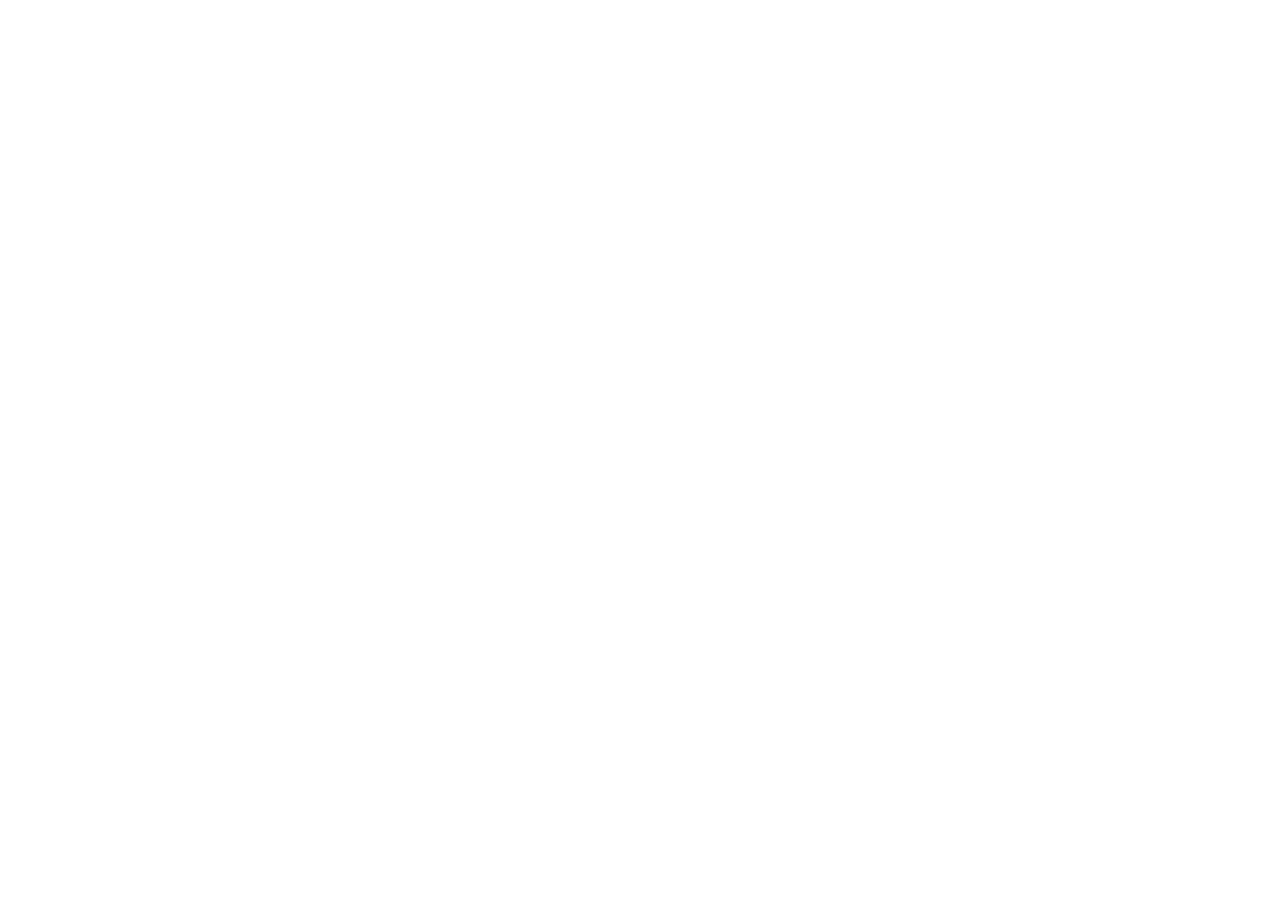
==== index.htm @ 380c553d "New" ====
<!DOCTYPE html>
<html lang="en">
<head>
    <meta charset="UTF-8">
    <meta http-equiv="X-UA-Compatible" content="IE=edge">
    <meta name="viewport" content="width=device-width, initial-scale=1.0">
    <title>Document</title>
</head>
<body>
    
</body>
</html>
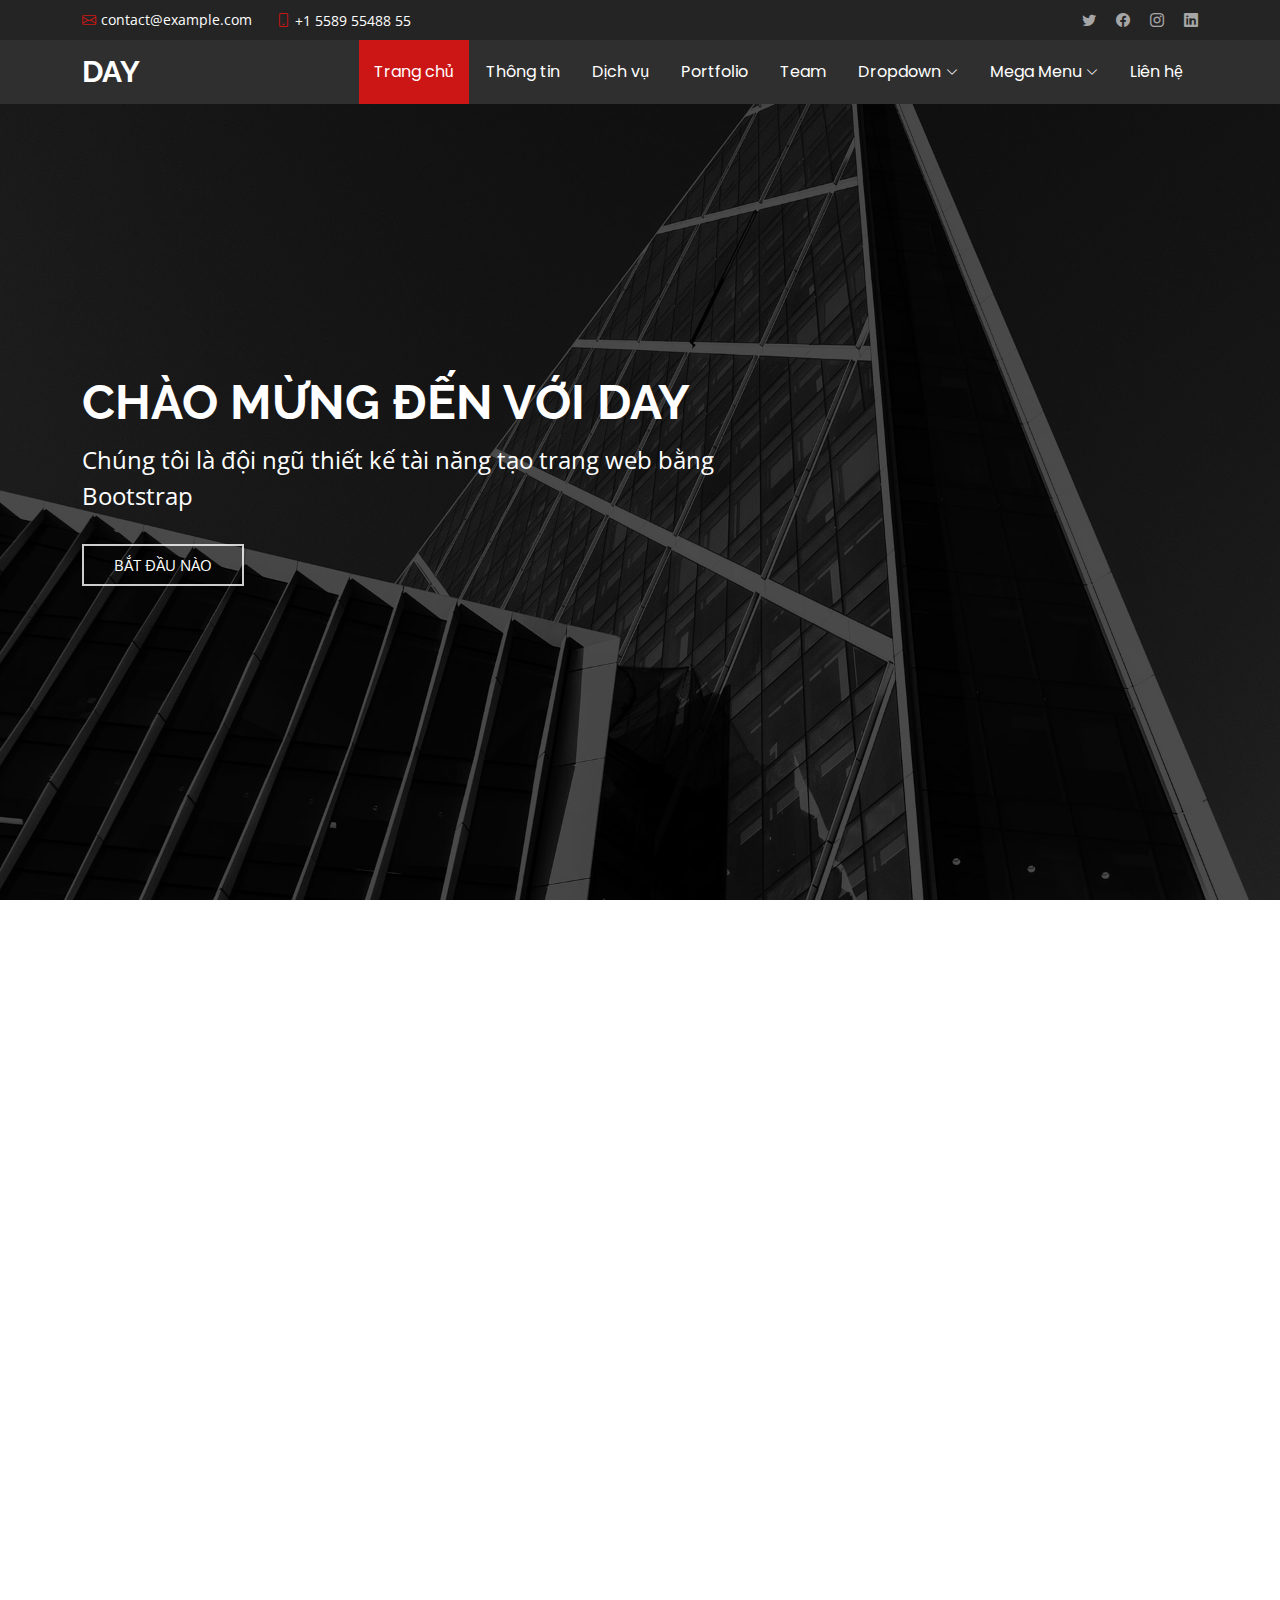
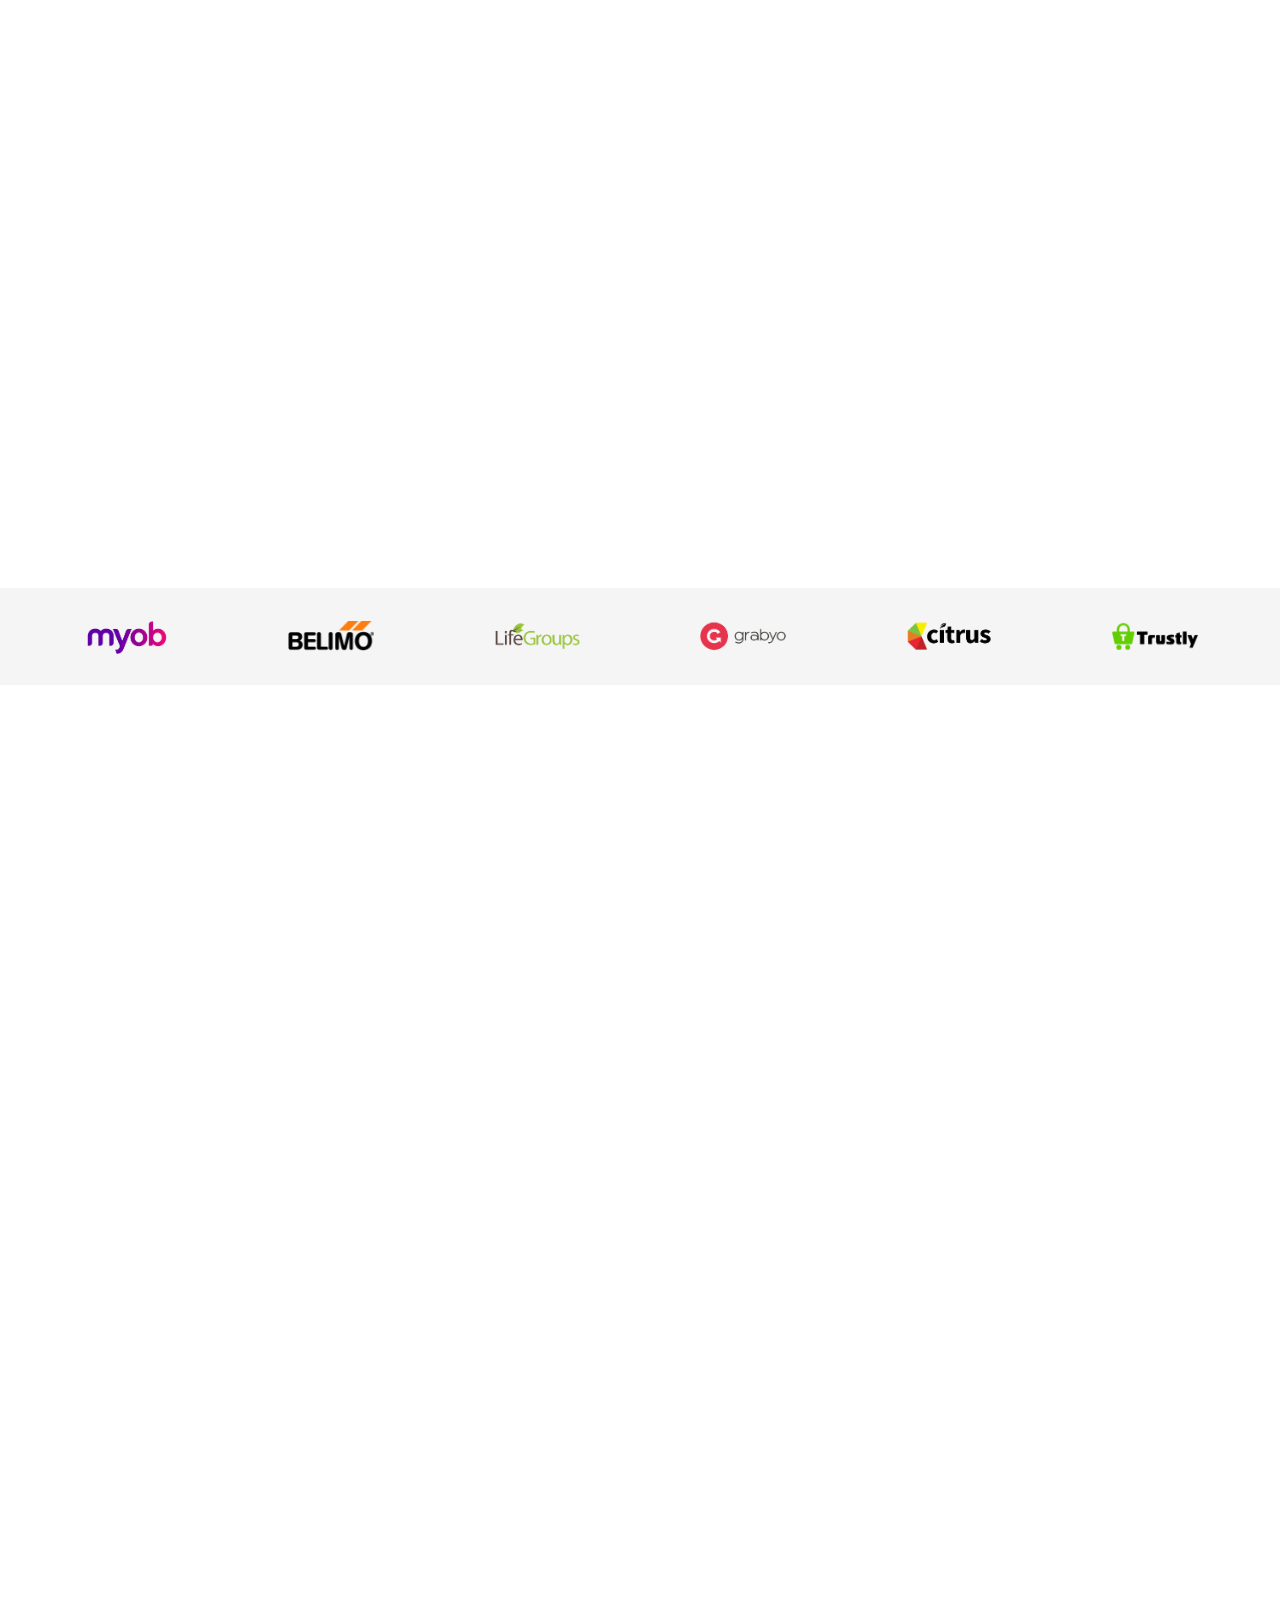
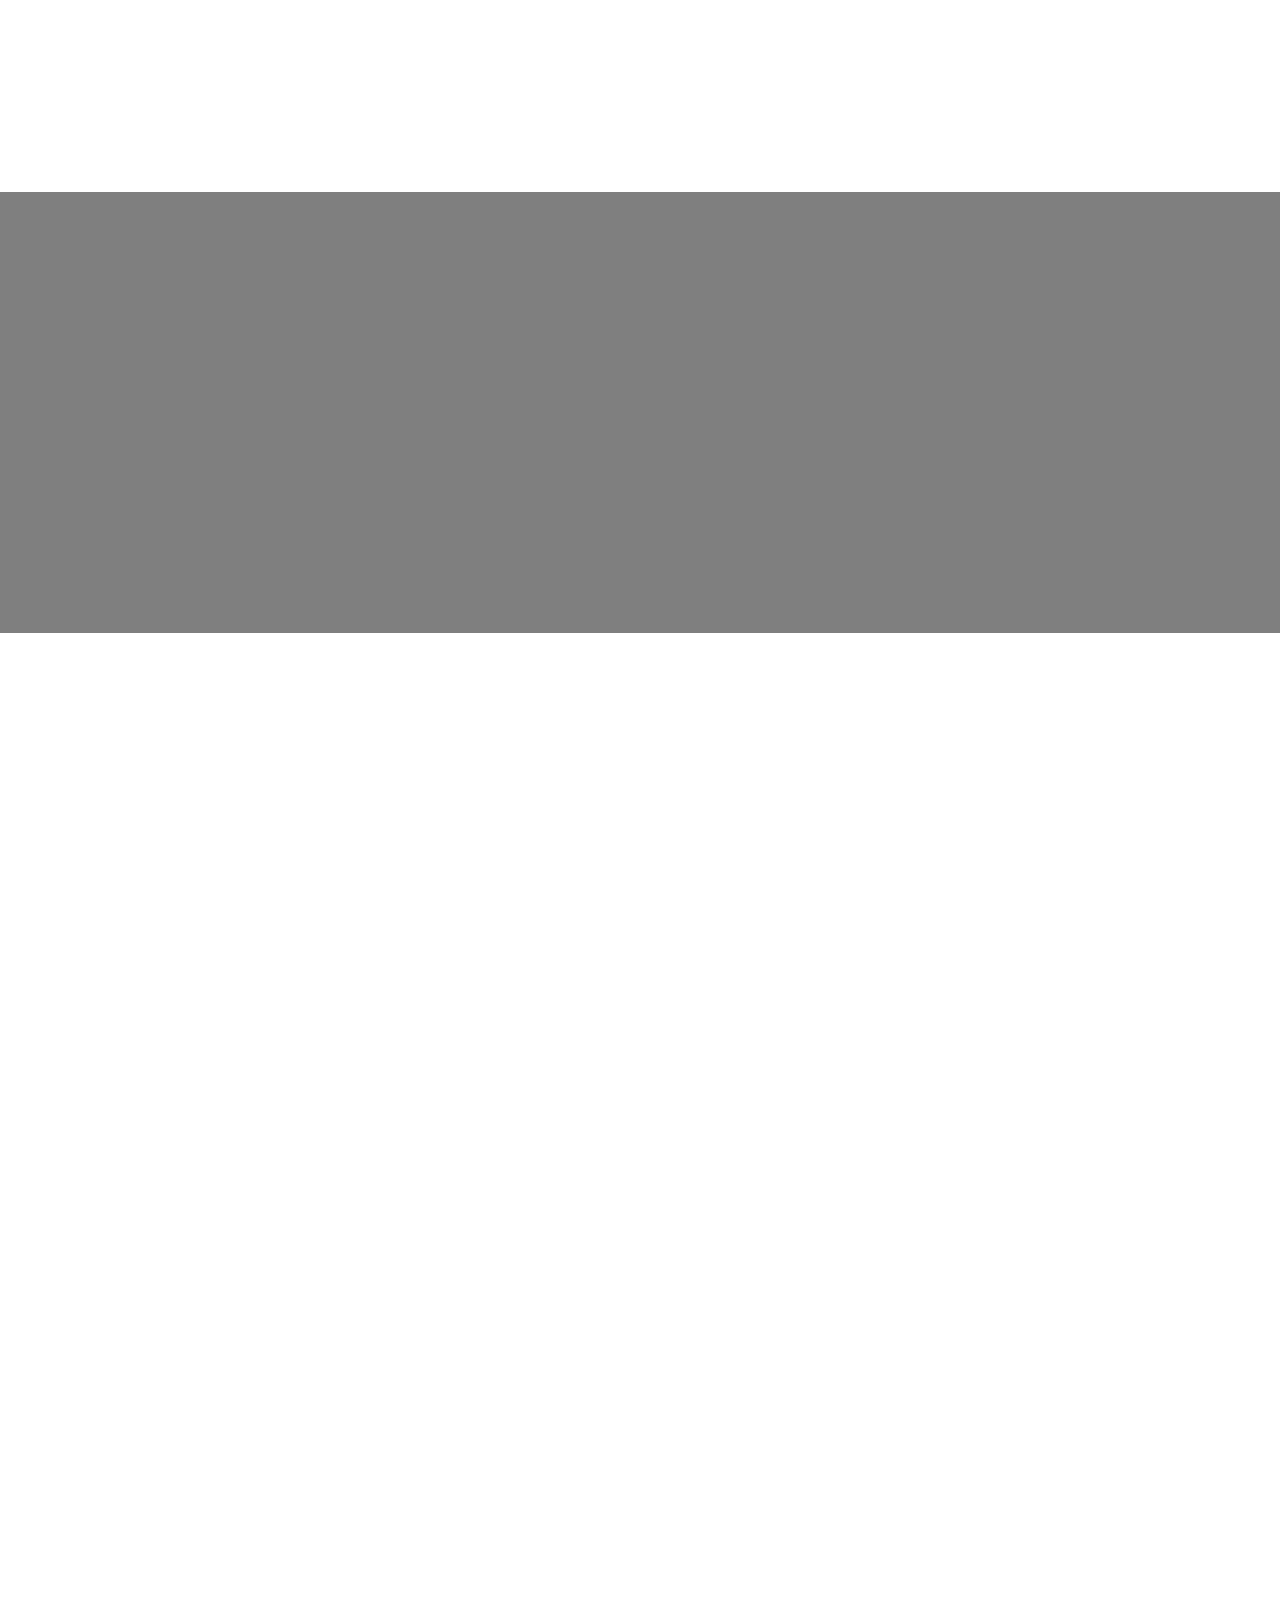
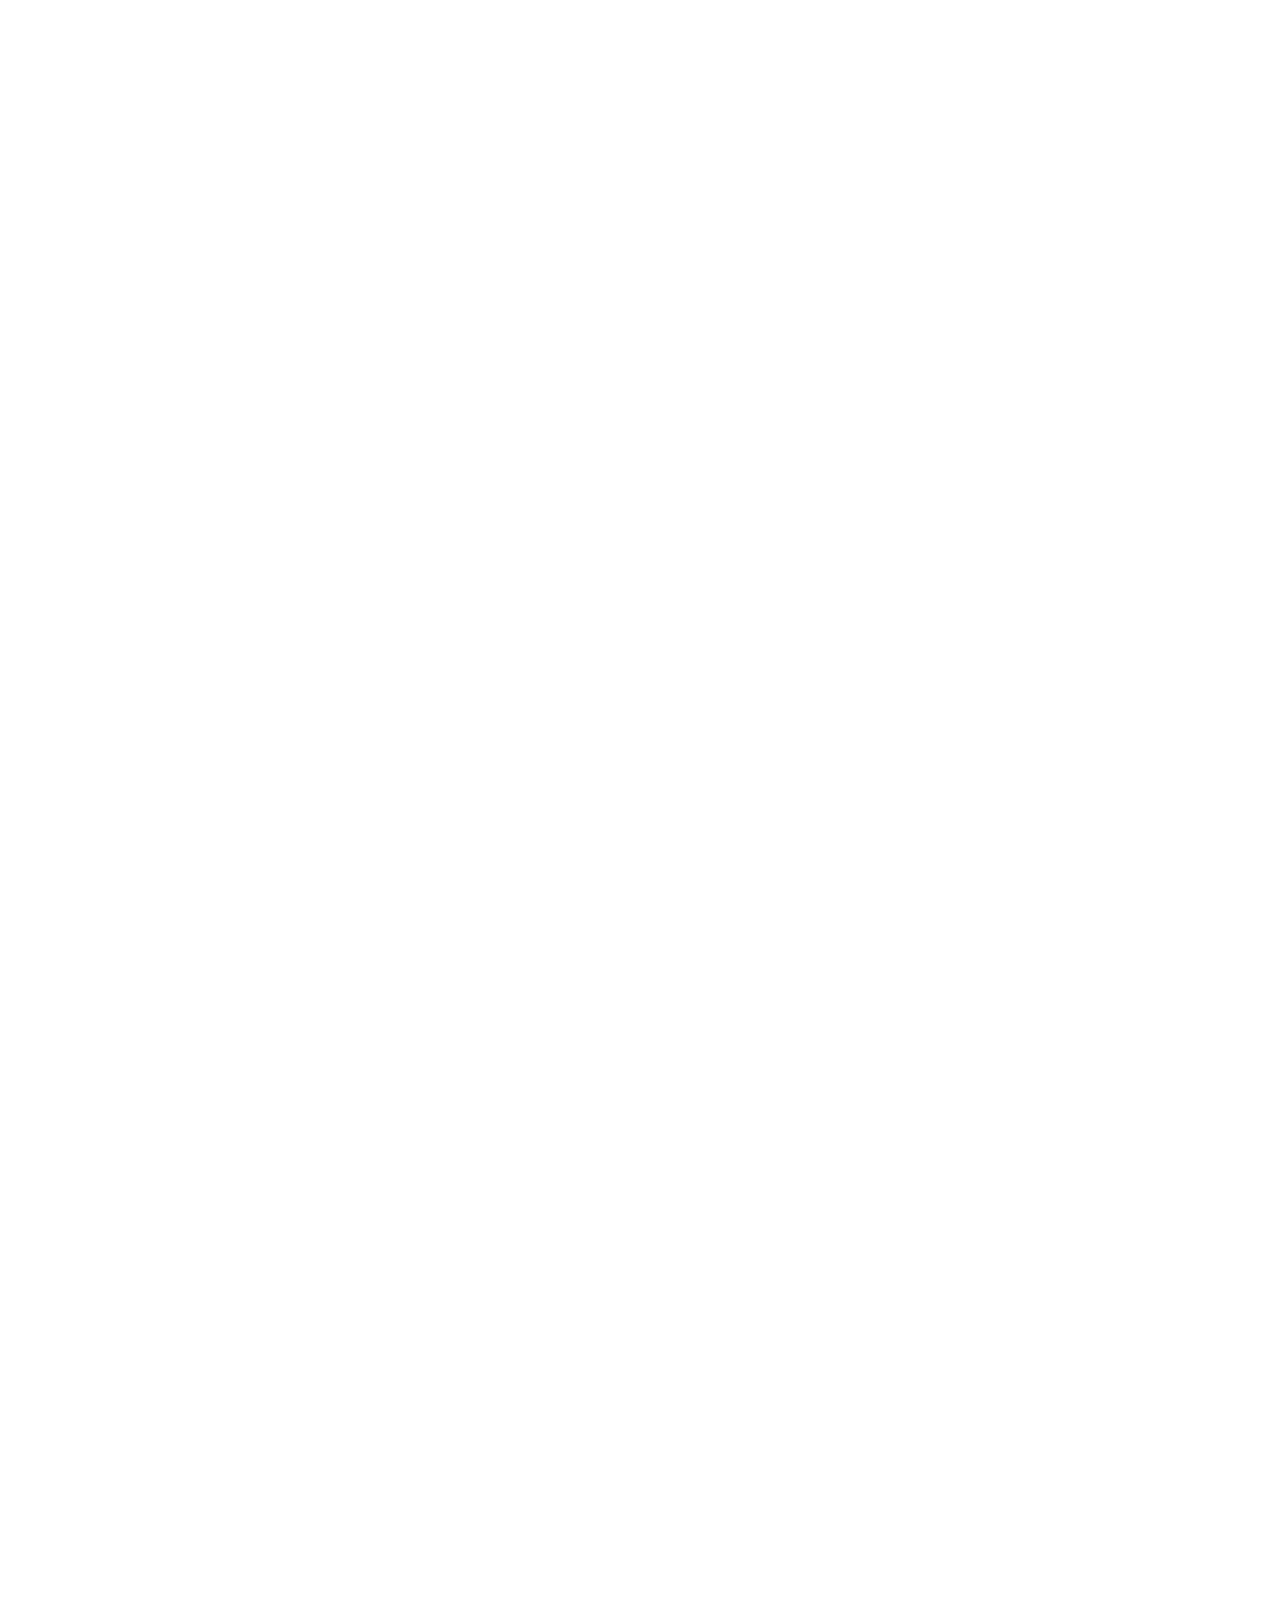
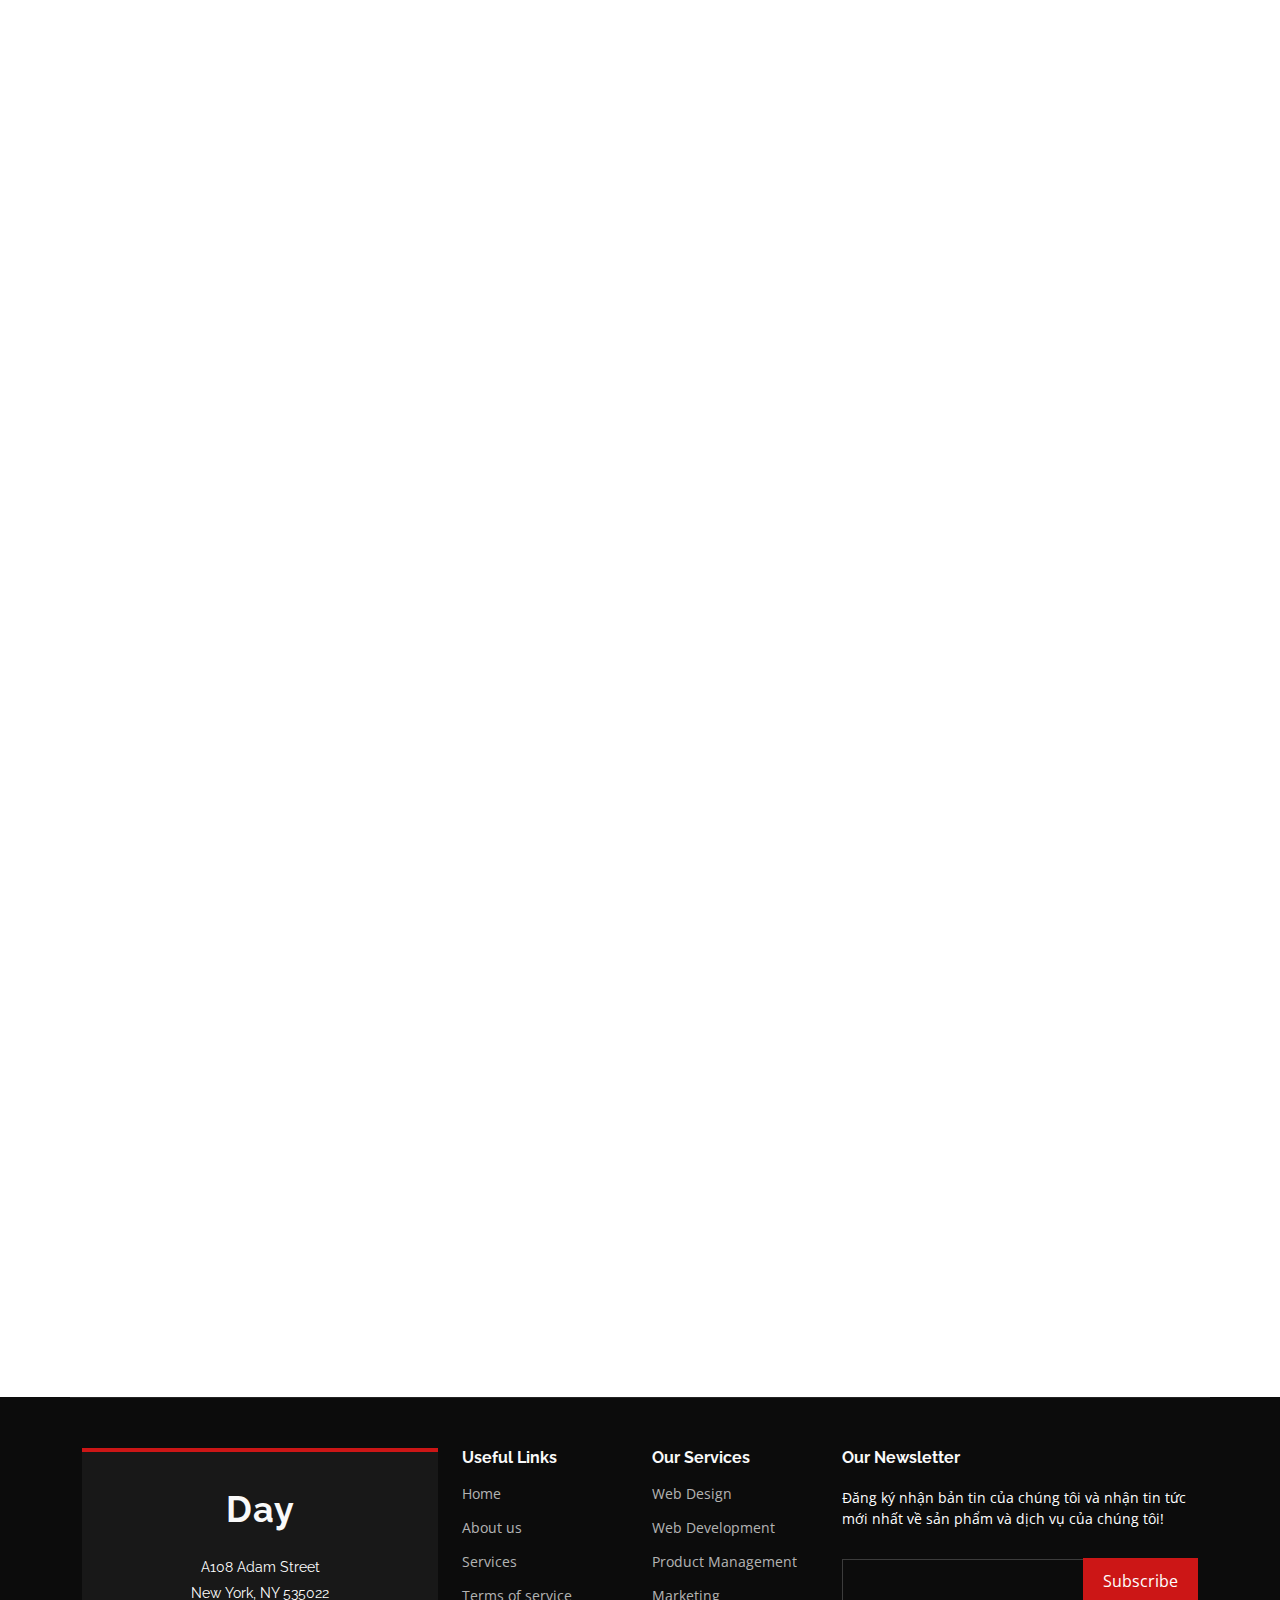
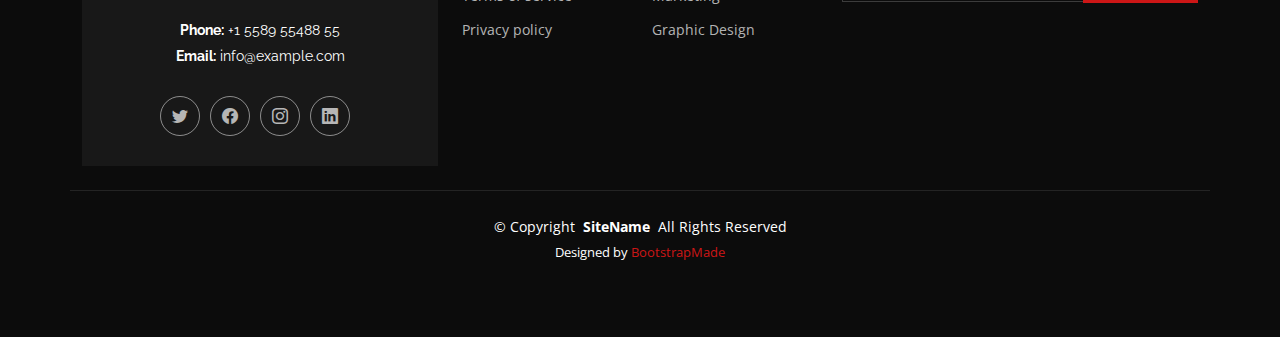
==== commit 809f5fe5: "update" ====
--- a/index.htm
+++ b/index.htm
@@ -1,12 +1,831 @@
 <!DOCTYPE html>
 <html lang="en">
+
 <head>
-    <meta charset="UTF-8">
-    <meta http-equiv="X-UA-Compatible" content="IE=edge">
-    <meta name="viewport" content="width=device-width, initial-scale=1.0">
-    <title>Document</title>
+  <meta charset="utf-8">
+  <meta content="width=device-width, initial-scale=1.0" name="viewport">
+  <title>Index - Day Bootstrap Template</title>
+  <meta content="" name="description">
+  <meta content="" name="keywords">
+
+  <!-- Favicons -->
+  <link href="assets/img/favicon.png" rel="icon">
+  <link href="assets/img/apple-touch-icon.png" rel="apple-touch-icon">
+
+  <!-- Fonts -->
+  <link href="https://fonts.googleapis.com" rel="preconnect">
+  <link href="https://fonts.gstatic.com" rel="preconnect" crossorigin>
+  <link href="https://fonts.googleapis.com/css2?family=Open+Sans:ital,wght@0,300;0,400;0,500;0,600;0,700;0,800;1,300;1,400;1,500;1,600;1,700;1,800&family=Poppins:ital,wght@0,100;0,200;0,300;0,400;0,500;0,600;0,700;0,800;0,900;1,100;1,200;1,300;1,400;1,500;1,600;1,700;1,800;1,900&family=Raleway:ital,wght@0,100;0,200;0,300;0,400;0,500;0,600;0,700;0,800;0,900;1,100;1,200;1,300;1,400;1,500;1,600;1,700;1,800;1,900&display=swap" rel="stylesheet">
+
+  <!-- Vendor CSS Files -->
+  <link href="assets/vendor/bootstrap/css/bootstrap.min.css" rel="stylesheet">
+  <link href="assets/vendor/bootstrap-icons/bootstrap-icons.css" rel="stylesheet">
+  <link href="assets/vendor/aos/aos.css" rel="stylesheet">
+  <link href="assets/vendor/swiper/swiper-bundle.min.css" rel="stylesheet">
+  <link href="assets/vendor/glightbox/css/glightbox.min.css" rel="stylesheet">
+
+  <!-- Main CSS File -->
+  <link href="assets/css/main.css" rel="stylesheet">
+
+  <!-- =======================================================
+  * Template Name: Day
+  * Template URL: https://bootstrapmade.com/day-multipurpose-html-template-for-free/
+  * Updated: Mar 19 2024 with Bootstrap v5.3.3
+  * Author: BootstrapMade.com
+  * License: https://bootstrapmade.com/license/
+  ======================================================== -->
 </head>
+
 <body>
-    
+
+  <header id="header" class="header fixed-top">
+
+    <div class="topbar d-flex align-items-center">
+      <div class="container d-flex justify-content-center justify-content-md-between">
+        <div class="contact-info d-flex align-items-center">
+          <i class="bi bi-envelope d-flex align-items-center"><a href="mailto:contact@example.com">contact@example.com</a></i>
+          <i class="bi bi-phone d-flex align-items-center ms-4"><span>+1 5589 55488 55</span></i>
+        </div>
+        <div class="social-links d-none d-md-flex align-items-center">
+          <a href="#" class="twitter"><i class="bi bi-twitter"></i></a>
+          <a href="#" class="facebook"><i class="bi bi-facebook"></i></a>
+          <a href="#" class="instagram"><i class="bi bi-instagram"></i></a>
+          <a href="#" class="linkedin"><i class="bi bi-linkedin"></i></a>
+        </div>
+      </div>
+    </div><!-- End Top Bar -->
+
+    <div class="branding">
+
+      <di class="container position-relative d-flex align-items-center justify-content-between">
+        <a href="index.html" class="logo d-flex align-items-center">
+          <!-- Uncomment the line below if you also wish to use an image logo -->
+          <!-- <img src="assets/img/logo.png" alt=""> -->
+          <h1 class="">Day</h1>
+        </a>
+
+        <nav id="navmenu" class="navmenu">
+          <ul>
+            <li><a href="#hero" class="">Trang chủ</a></li>
+            <li><a href="#about">Thông tin</a></li>
+            <li><a href="#services">Dịch vụ</a></li>
+            <li><a href="#portfolio">Portfolio</a></li>
+            <li><a href="#team">Team</a></li>
+            <li class="dropdown has-dropdown"><a href="#"><span>Dropdown</span> <i class="bi bi-chevron-down"></i></a>
+              <ul>
+                <li><a href="#">Dropdown 1</a></li>
+                <li class="dropdown has-dropdown"><a href="#"><span>Deep Dropdown</span> <i class="bi bi-chevron-down"></i></a>
+                  <ul>
+                    <li><a href="#">Deep Dropdown 1</a></li>
+                    <li><a href="#">Deep Dropdown 2</a></li>
+                    <li><a href="#">Deep Dropdown 3</a></li>
+                    <li><a href="#">Deep Dropdown 4</a></li>
+                    <li><a href="#">Deep Dropdown 5</a></li>
+                  </ul>
+                </li>
+                <li><a href="#">Dropdown 2</a></li>
+                <li><a href="#">Dropdown 3</a></li>
+                <li><a href="#">Dropdown 4</a></li>
+              </ul>
+            </li>
+            <li class="megamenu has-dropdown"><a href="#"><span>Mega Menu</span> <i class="bi bi-chevron-down"></i></a>
+              <ul>
+                <li>
+                  <a href="#">Column 1 link 1</a>
+                  <a href="#">Column 1 link 2</a>
+                  <a href="#">Column 1 link 3</a>
+                </li>
+                <li>
+                  <a href="#">Column 2 link 1</a>
+                  <a href="#">Column 2 link 2</a>
+                  <a href="#">Column 3 link 3</a>
+                </li>
+                <li>
+                  <a href="#">Column 3 link 1</a>
+                  <a href="#">Column 3 link 2</a>
+                  <a href="#">Column 3 link 3</a>
+                </li>
+                <li>
+                  <a href="#">Column 4 link 1</a>
+                  <a href="#">Column 4 link 2</a>
+                  <a href="#">Column 4 link 3</a>
+                </li>
+                <li>
+                  <a href="#">Column 5 link 1</a>
+                  <a href="#">Column 5 link 2</a>
+                  <a href="#">Column 5 link 3</a>
+                </li>
+              </ul>
+            </li>
+            <li><a href="#contact">Liên hệ</a></li>
+          </ul>
+          <i class="mobile-nav-toggle d-xl-none bi bi-list"></i>
+        </nav>
+
+      </di>
+    </div>
+
+  </header>
+
+  <main class="main">
+
+    <!-- Hero Section -->
+    <section id="hero" class="hero section">
+
+      <img src="assets/img/hero-bg.jpg" alt="" data-aos="fade-in">
+
+      <div class="container" data-aos="fade-up" data-aos-delay="100">
+        <div class="row justify-content-start">
+          <div class="col-lg-8">
+            <h2 class="">Chào mừng đến với Day</h2>
+            <p>Chúng tôi là đội ngũ thiết kế tài năng tạo trang web bằng Bootstrap</p>
+            <a href="#about" class="btn-get-started">Bắt đầu nào</a>
+          </div>
+        </div>
+      </div>
+
+    </section><!-- /Hero Section -->
+
+    <!-- About Section -->
+    <section id="about" class="about section">
+
+      <!-- Section Title -->
+      <div class="container section-title" data-aos="fade-up">
+        <span class="">About Us<br></span>
+        <h2 class="">Về chúng tôi<br></h2>
+        <p>Nhu cầu của chúng ta là kết quả của điều gì đó mà chúng ta muốn thoát khỏi</p>
+      </div><!-- End Section Title -->
+
+      <div class="container">
+
+        <div class="row gy-4">
+
+          <div class="col-lg-6 order-1 order-lg-2" data-aos="fade-up" data-aos-delay="100">
+            <img src="assets/img/about.jpg" class="img-fluid" alt="">
+          </div>
+
+          <div class="col-lg-6 order-2 order-lg-1 content" data-aos="fade-up" data-aos-delay="200">
+            <h3>Họ cung cấp những thú vui có giá trị nhất, chẳng hạn như cơ thể</h3>
+            <p class="fst-italic">
+              Chăm sóc bệnh nhân là quan trọng, bệnh nhân sẽ được bệnh nhân theo dõi, nhưng đồng thời sẽ có rất nhiều công việc và đau đớn.
+            </p>
+            <ul>
+              <li><i class="bi bi-check-circle"></i> <span>Tôi không làm việc gì cả ngoại trừ việc kiếm được một số lợi ích từ việc đó.</span></li>
+              <li><i class="bi bi-check-circle"></i> <span>Nghi ngờ hoặc đau đớn khi bị khiển trách về niềm vui mà mình mong muốn.</span></li>
+              <li><i class="bi bi-check-circle"></i> <span>Vì không ai yêu thích, theo đuổi hay mong muốn có được nỗi đau tự nó, vì nó là nỗi đau, nhưng đôi khi có những trường hợp mà công việc và nỗi đau có thể dẫn đến lợi ích hoặc niềm vui.</span></li>
+            </ul>
+            <a href="#" class="read-more"><span>Xem Thêm</span><i class="bi bi-arrow-right"></i></a>
+          </div>
+
+        </div>
+
+      </div>
+
+    </section><!-- /About Section -->
+
+    <!-- Cards Section -->
+    <section id="cards" class="cards section">
+
+      <div class="container">
+
+        <div class="row no-gutters">
+
+          <div class="col-lg-4 col-md-6 card" data-aos="fade-up" data-aos-delay="100">
+            <span>01</span>
+            <h4>Giới thiệu về bản thân </h4>
+            <a href="BaiTap/Gioithieu.html" target="_blank">Câu 1</a>
+          </div><!-- End Card Item -->
+
+          <div class="col-lg-4 col-md-6 card" data-aos="fade-up" data-aos-delay="200">
+            <span>02</span>
+            <h4>Đánh số thứ tự</h4>
+            <a href="BaiTap/MonTKWeb.html" target="_blank">Câu 2</a>
+          </div><!-- End Card Item -->
+
+          <div class="col-lg-4 col-md-6 card" data-aos="fade-up" data-aos-delay="300">
+            <span>03</span>
+            <h4>Chèn hình ảnh và âm thanh</h4>
+            <a href="BaiTap/image_music.html" target="_blank">Câu 3</a>
+          </div><!-- End Card Item -->
+
+          <div class="col-lg-4 col-md-6 card" data-aos="fade-up" data-aos-delay="400">
+            <span>04</span>
+            <h4>Khung kết quả học tập</h4>
+            <a href="BaiTap/KetQuaHocTap.html" target="_blank">Câu 4</a>
+          </div><!-- End Card Item -->
+
+        </div>
+
+      </div>
+
+    </section><!-- /Cards Section -->
+
+    <!-- Clients Section -->
+    <section id="clients" class="clients section">
+
+      <div class="container">
+
+        <div class="swiper">
+          <script type="application/json" class="swiper-config">
+            {
+              "loop": true,
+              "speed": 600,
+              "autoplay": {
+                "delay": 5000
+              },
+              "slidesPerView": "auto",
+              "pagination": {
+                "el": ".swiper-pagination",
+                "type": "bullets",
+                "clickable": true
+              },
+              "breakpoints": {
+                "320": {
+                  "slidesPerView": 2,
+                  "spaceBetween": 40
+                },
+                "480": {
+                  "slidesPerView": 3,
+                  "spaceBetween": 60
+                },
+                "640": {
+                  "slidesPerView": 4,
+                  "spaceBetween": 80
+                },
+                "992": {
+                  "slidesPerView": 6,
+                  "spaceBetween": 120
+                }
+              }
+            }
+          </script>
+          <div class="swiper-wrapper align-items-center">
+            <div class="swiper-slide"><img src="assets/img/clients/client-1.png" class="img-fluid" alt=""></div>
+            <div class="swiper-slide"><img src="assets/img/clients/client-2.png" class="img-fluid" alt=""></div>
+            <div class="swiper-slide"><img src="assets/img/clients/client-3.png" class="img-fluid" alt=""></div>
+            <div class="swiper-slide"><img src="assets/img/clients/client-4.png" class="img-fluid" alt=""></div>
+            <div class="swiper-slide"><img src="assets/img/clients/client-5.png" class="img-fluid" alt=""></div>
+            <div class="swiper-slide"><img src="assets/img/clients/client-6.png" class="img-fluid" alt=""></div>
+            <div class="swiper-slide"><img src="assets/img/clients/client-7.png" class="img-fluid" alt=""></div>
+            <div class="swiper-slide"><img src="assets/img/clients/client-8.png" class="img-fluid" alt=""></div>
+          </div>
+        </div>
+
+      </div>
+
+    </section><!-- /Clients Section -->
+
+    <!-- Services Section -->
+    <section id="services" class="services section">
+
+      <!-- Section Title -->
+      <div class="container section-title" data-aos="fade-up">
+        <span class="">Services</span>
+        <h2>Dịch vụ</h2>
+        <p>Bởi vì không ai yêu thích, theo đuổi hoặc mong muốn có được bản thân nỗi đau, vì nó là nỗi đau, nhưng đôi khi những tình huống xảy ra khiến cho sự nhọc nhằn và đau đớn có thể dẫn đến lợi ích hoặc thậm chí niềm vui.</p>
+      </div><!-- End Section Title -->
+
+      <div class="container">
+
+        <div class="row gy-4">
+
+          <div class="col-lg-4 col-md-6" data-aos="fade-up" data-aos-delay="100">
+            <div class="service-item  position-relative">
+              <div class="icon">
+                <i class="bi bi-activity"></i>
+              </div>
+              <a href="#" class="stretched-link">
+                <h3>Nesciunt Mete</h3>
+              </a>
+              <p>Họ không cung cấp gì ít hơn cho những người thành công, không phải tất cả những người lớn tuổi. Người tố cáo họ sẽ bớt đau đớn về thời gian và hậu quả.</p>
+            </div>
+          </div><!-- End Service Item -->
+
+          <div class="col-lg-4 col-md-6" data-aos="fade-up" data-aos-delay="200">
+            <div class="service-item position-relative">
+              <div class="icon">
+                <i class="bi bi-broadcast"></i>
+              </div>
+              <a href="#" class="stretched-link">
+                <h3>Eosle Commodi</h3>
+              </a>
+              <p>Tuy nhiên, hay không a. Hãy để mọi việc dễ dàng vì họ chỉ là vậy. Kẻ tham nhũng tự do, cũng không có anh ở đây, để họ không biết đau.</p>
+            </div>
+          </div><!-- End Service Item -->
+
+          <div class="col-lg-4 col-md-6" data-aos="fade-up" data-aos-delay="300">
+            <div class="service-item position-relative">
+              <div class="icon">
+                <i class="bi bi-easel"></i>
+              </div>
+              <a href="#" class="stretched-link">
+                <h3>Ledo Markt</h3>
+              </a>
+              <p>Để nhận được niềm vui trừ khi nhưng. Một chuyến bay nhất định sẽ có kết quả. Hoặc ít hơn. Hoặc những người có được niềm vui đó, những người bị chúng làm hư hỏng.</p>
+            </div>
+          </div><!-- End Service Item -->
+
+          <div class="col-lg-4 col-md-6" data-aos="fade-up" data-aos-delay="400">
+            <div class="service-item position-relative">
+              <div class="icon">
+                <i class="bi bi-bounding-box-circles"></i>
+              </div>
+              <a href="#" class="stretched-link">
+                <h3>Asperiores Commodit</h3>
+              </a>
+              <p>Không phải lúc nào cũng vậy, nhưng hậu quả là đau khổ. Nhưng sai lầm là họ không cẩn thận để có được chuyến bay đó.</p>
+              <a href="#" class="stretched-link"></a>
+            </div>
+          </div><!-- End Service Item -->
+
+          <div class="col-lg-4 col-md-6" data-aos="fade-up" data-aos-delay="500">
+            <div class="service-item position-relative">
+              <div class="icon">
+                <i class="bi bi-calendar4-week"></i>
+              </div>
+              <a href="#" class="stretched-link">
+                <h3>Velit Doloremque</h3>
+              </a>
+              <p>Và anh ấy thường nhận được nó. Nhưng thật dễ dàng để các trưởng lão thuộc về thân thể hoặc thuộc về chính thân thể. Nhưng tâm trí của anh ấy và những thứ khác đang lao động.</p>
+              <a href="#" class="stretched-link"></a>
+            </div>
+          </div><!-- End Service Item -->
+
+          <div class="col-lg-4 col-md-6" data-aos="fade-up" data-aos-delay="600">
+            <div class="service-item position-relative">
+              <div class="icon">
+                <i class="bi bi-chat-square-text"></i>
+              </div>
+              <a href="#" class="stretched-link">
+                <h3>Dolori Architecto</h3>
+              </a>
+              <p>Dưới đây là một số trong những rắc rối đó. Vì có để anh ta chạy trốn khỏi nỗi đau hay không, và bạn phải làm như vậy một cách chính đáng. Vì chúng ta dẫn dắt kẻ tham nhũng từ chối.</p>
+              <a href="#" class="stretched-link"></a>
+            </div>
+          </div><!-- End Service Item -->
+
+        </div>
+
+      </div>
+
+    </section><!-- /Services Section -->
+
+    <!-- Call To Action Section -->
+    <section id="call-to-action" class="call-to-action section">
+
+      <img src="assets/img/cta-bg.jpg" alt="">
+
+      <div class="container">
+        <div class="row justify-content-center" data-aos="zoom-in" data-aos-delay="100">
+          <div class="col-xl-10">
+            <div class="text-center">
+              <h3>Kêu gọi hành động</h3>
+              <p>Đừng tức giận với nỗi đau trong sự khiển trách trong niềm vui mà anh ấy muốn được thoát khỏi nỗi đau với hy vọng rằng không có sự sinh sản. Trừ khi họ bị dục vọng làm cho mù quáng, họ không bước ra, họ có lỗi khi bỏ rơi bổn phận của mình, tâm hồn mềm yếu, đó là cực nhọc.</p>
+              <a class="cta-btn" href="#">Kêu gọi hành động</a>
+            </div>
+          </div>
+        </div>
+      </div>
+
+    </section><!-- /Call To Action Section -->
+
+    <!-- Portfolio Section -->
+    <section id="portfolio" class="portfolio section">
+
+      <!-- Section Title -->
+      <div class="container section-title" data-aos="fade-up">
+        <span class="">Portfolio</span>
+        <h2>Portfolio</h2>
+        <p>Nhu cầu của anh ấy là kết quả của điều gì đó mà anh ấy muốn thoát khỏi</p>
+      </div><!-- End Section Title -->
+
+      <div class="container">
+
+        <div class="isotope-layout" data-default-filter="*" data-layout="masonry" data-sort="original-order">
+
+          <ul class="portfolio-filters isotope-filters" data-aos="fade-up" data-aos-delay="100">
+            <li data-filter="*" class="filter-active">All</li>
+            <li data-filter=".filter-app">App</li>
+            <li data-filter=".filter-product">Card</li>
+            <li data-filter=".filter-branding">Web</li>
+          </ul><!-- End Portfolio Filters -->
+
+          <div class="row gy-4 isotope-container" data-aos="fade-up" data-aos-delay="200">
+
+            <div class="col-lg-4 col-md-6 portfolio-item isotope-item filter-app">
+              <img src="assets/img/masonry-portfolio/masonry-portfolio-1.jpg" class="img-fluid" alt="">
+              <div class="portfolio-info">
+                <h4>App 1</h4>
+                <p>Lorem ipsum, dolor sit</p>
+                <a href="assets/img/masonry-portfolio/masonry-portfolio-1.jpg" title="App 1" data-gallery="portfolio-gallery-app" class="glightbox preview-link"><i class="bi bi-zoom-in"></i></a>
+                <a href="portfolio-details.html" title="More Details" class="details-link"><i class="bi bi-link-45deg"></i></a>
+              </div>
+            </div><!-- End Portfolio Item -->
+
+            <div class="col-lg-4 col-md-6 portfolio-item isotope-item filter-product">
+              <img src="assets/img/masonry-portfolio/masonry-portfolio-2.jpg" class="img-fluid" alt="">
+              <div class="portfolio-info">
+                <h4>Product 1</h4>
+                <p>Lorem ipsum, dolor sit</p>
+                <a href="assets/img/masonry-portfolio/masonry-portfolio-2.jpg" title="Product 1" data-gallery="portfolio-gallery-product" class="glightbox preview-link"><i class="bi bi-zoom-in"></i></a>
+                <a href="portfolio-details.html" title="More Details" class="details-link"><i class="bi bi-link-45deg"></i></a>
+              </div>
+            </div><!-- End Portfolio Item -->
+
+            <div class="col-lg-4 col-md-6 portfolio-item isotope-item filter-branding">
+              <img src="assets/img/masonry-portfolio/masonry-portfolio-3.jpg" class="img-fluid" alt="">
+              <div class="portfolio-info">
+                <h4>Branding 1</h4>
+                <p>Lorem ipsum, dolor sit</p>
+                <a href="assets/img/masonry-portfolio/masonry-portfolio-3.jpg" title="Branding 1" data-gallery="portfolio-gallery-branding" class="glightbox preview-link"><i class="bi bi-zoom-in"></i></a>
+                <a href="portfolio-details.html" title="More Details" class="details-link"><i class="bi bi-link-45deg"></i></a>
+              </div>
+            </div><!-- End Portfolio Item -->
+
+            <div class="col-lg-4 col-md-6 portfolio-item isotope-item filter-app">
+              <img src="assets/img/masonry-portfolio/masonry-portfolio-4.jpg" class="img-fluid" alt="">
+              <div class="portfolio-info">
+                <h4>App 2</h4>
+                <p>Lorem ipsum, dolor sit</p>
+                <a href="assets/img/masonry-portfolio/masonry-portfolio-4.jpg" title="App 2" data-gallery="portfolio-gallery-app" class="glightbox preview-link"><i class="bi bi-zoom-in"></i></a>
+                <a href="portfolio-details.html" title="More Details" class="details-link"><i class="bi bi-link-45deg"></i></a>
+              </div>
+            </div><!-- End Portfolio Item -->
+
+            <div class="col-lg-4 col-md-6 portfolio-item isotope-item filter-product">
+              <img src="assets/img/masonry-portfolio/masonry-portfolio-5.jpg" class="img-fluid" alt="">
+              <div class="portfolio-info">
+                <h4>Product 2</h4>
+                <p>Lorem ipsum, dolor sit</p>
+                <a href="assets/img/masonry-portfolio/masonry-portfolio-5.jpg" title="Product 2" data-gallery="portfolio-gallery-product" class="glightbox preview-link"><i class="bi bi-zoom-in"></i></a>
+                <a href="portfolio-details.html" title="More Details" class="details-link"><i class="bi bi-link-45deg"></i></a>
+              </div>
+            </div><!-- End Portfolio Item -->
+
+            <div class="col-lg-4 col-md-6 portfolio-item isotope-item filter-branding">
+              <img src="assets/img/masonry-portfolio/masonry-portfolio-6.jpg" class="img-fluid" alt="">
+              <div class="portfolio-info">
+                <h4>Branding 2</h4>
+                <p>Lorem ipsum, dolor sit</p>
+                <a href="assets/img/masonry-portfolio/masonry-portfolio-6.jpg" title="Branding 2" data-gallery="portfolio-gallery-branding" class="glightbox preview-link"><i class="bi bi-zoom-in"></i></a>
+                <a href="portfolio-details.html" title="More Details" class="details-link"><i class="bi bi-link-45deg"></i></a>
+              </div>
+            </div><!-- End Portfolio Item -->
+
+            <div class="col-lg-4 col-md-6 portfolio-item isotope-item filter-app">
+              <img src="assets/img/masonry-portfolio/masonry-portfolio-7.jpg" class="img-fluid" alt="">
+              <div class="portfolio-info">
+                <h4>App 3</h4>
+                <p>Lorem ipsum, dolor sit</p>
+                <a href="assets/img/masonry-portfolio/masonry-portfolio-7.jpg" title="App 3" data-gallery="portfolio-gallery-app" class="glightbox preview-link"><i class="bi bi-zoom-in"></i></a>
+                <a href="portfolio-details.html" title="More Details" class="details-link"><i class="bi bi-link-45deg"></i></a>
+              </div>
+            </div><!-- End Portfolio Item -->
+
+            <div class="col-lg-4 col-md-6 portfolio-item isotope-item filter-product">
+              <img src="assets/img/masonry-portfolio/masonry-portfolio-8.jpg" class="img-fluid" alt="">
+              <div class="portfolio-info">
+                <h4>Product 3</h4>
+                <p>Lorem ipsum, dolor sit</p>
+                <a href="assets/img/masonry-portfolio/masonry-portfolio-8.jpg" title="Product 3" data-gallery="portfolio-gallery-product" class="glightbox preview-link"><i class="bi bi-zoom-in"></i></a>
+                <a href="portfolio-details.html" title="More Details" class="details-link"><i class="bi bi-link-45deg"></i></a>
+              </div>
+            </div><!-- End Portfolio Item -->
+
+            <div class="col-lg-4 col-md-6 portfolio-item isotope-item filter-branding">
+              <img src="assets/img/masonry-portfolio/masonry-portfolio-9.jpg" class="img-fluid" alt="">
+              <div class="portfolio-info">
+                <h4>Branding 3</h4>
+                <p>Lorem ipsum, dolor sit</p>
+                <a href="assets/img/masonry-portfolio/masonry-portfolio-9.jpg" title="Branding 2" data-gallery="portfolio-gallery-branding" class="glightbox preview-link"><i class="bi bi-zoom-in"></i></a>
+                <a href="portfolio-details.html" title="More Details" class="details-link"><i class="bi bi-link-45deg"></i></a>
+              </div>
+            </div><!-- End Portfolio Item -->
+
+          </div><!-- End Portfolio Container -->
+
+        </div>
+
+      </div>
+
+    </section><!-- /Portfolio Section -->
+
+    <!-- Pricing Section -->
+    <section id="pricing" class="pricing section">
+
+      <!-- Section Title -->
+      <div class="container section-title" data-aos="fade-up">
+        <span class="">Pricing</span>
+        <h2>Pricing</h2>
+        <p>Nhu cầu của anh ấy là kết quả của điều gì đó mà anh ấy muốn thoát khỏi</p>
+      </div><!-- End Section Title -->
+
+      <div class="container">
+
+        <div class="row g-4 g-lg-0">
+
+          <div class="col-lg-4" data-aos="zoom-in" data-aos-delay="100">
+            <div class="pricing-item">
+              <h3>Free Plan</h3>
+              <h4><sup>$</sup>0<span> / month</span></h4>
+              <ul>
+                <li><i class="bi bi-check"></i> <span>Thật là một sự huấn luyện của cuộc sống</span></li>
+                <li><i class="bi bi-check"></i> <span>Thậm chí không có giá của Feugiat nisl</span></li>
+                <li><i class="bi bi-check"></i> <span>Sẽ không có ai sử dụng sân vào cuối ngày</span></li>
+                <li class="na"><i class="bi bi-x"></i> <span>Một loạt các ultricities</span></li>
+                <li class="na"><i class="bi bi-x"></i> <span>Massa ultricies mi quis hendrerit</span></li>
+              </ul>
+              <div class="text-center"><a href="#" class="buy-btn">Mua ngay</a></div>
+            </div>
+          </div><!-- End Pricing Item -->
+
+          <div class="col-lg-4 featured" data-aos="zoom-in" data-aos-delay="200">
+            <div class="pricing-item">
+              <h3>Business Plan</h3>
+              <h4><sup>$</sup>29<span> / month</span></h4>
+              <ul>
+                <li><i class="bi bi-check"></i> <span>Thật là một sự huấn luyện của cuộc sống</span></li>
+                <li><i class="bi bi-check"></i> <span>Thậm chí không có giá của Feugiat nisl</span></li>
+                <li><i class="bi bi-check"></i> <span>Sẽ không có ai sử dụng sân vào cuối ngày</span></li>
+                <li><i class="bi bi-check"></i> <span>Một loạt các ultricities</span></li>
+                <li><i class="bi bi-check"></i> <span>Massa ultricies mi quis hendrerit</span></li>
+              </ul>
+              <div class="text-center"><a href="#" class="buy-btn">Mua ngay</a></div>
+            </div>
+          </div><!-- End Pricing Item -->
+
+          <div class="col-lg-4" data-aos="zoom-in" data-aos-delay="100">
+            <div class="pricing-item">
+              <h3>Developer Plan</h3>
+              <h4><sup>$</sup>49<span> / month</span></h4>
+              <ul>
+                <li><i class="bi bi-check"></i> <span>Thật là một sự huấn luyện của cuộc sống</span></li>
+                <li><i class="bi bi-check"></i> <span>Thậm chí không có giá của Feugiat nisl</span></li>
+                <li><i class="bi bi-check"></i> <span>Sẽ không có ai sử dụng sân vào cuối ngày</span></li>
+                <li><i class="bi bi-check"></i> <span>Một loạt các ultricities</span></li>
+                <li><i class="bi bi-check"></i> <span>Massa ultricies mi quis hendrerit</span></li>
+              </ul>
+              <div class="text-center"><a href="#" class="buy-btn">Buy Now</a></div>
+            </div>
+          </div><!-- End Pricing Item -->
+
+        </div>
+
+      </div>
+
+    </section><!-- /Pricing Section -->
+
+    <!-- Team Section -->
+    <section id="team" class="team section">
+
+      <!-- Section Title -->
+      <div class="container section-title" data-aos="fade-up">
+        <span class="">Team</span>
+        <h2>Team</h2>
+        <p>Necessitatibus eius consequatur ex aliquid fuga eum quidem sint consectetur velit</p>
+      </div><!-- End Section Title -->
+
+      <div class="container">
+
+        <div class="row">
+
+          <div class="col-lg-4 col-md-6 d-flex" data-aos="fade-up" data-aos-delay="100">
+            <div class="member">
+              <img src="assets/img/team/team-1.jpg" class="img-fluid" alt="">
+              <div class="member-content">
+                <h4>Walter White</h4>
+                <span>Web Development</span>
+                <p>
+                  Những người vĩ đại đều đến từ đó và họ trốn thoát và tập thể dục. Tôi ghét phải nhìn thấy sự thật, người đang tìm kiếm cái này hoặc cái kia
+                </p>
+                <div class="social">
+                  <a href=""><i class="bi bi-twitter"></i></a>
+                  <a href=""><i class="bi bi-facebook"></i></a>
+                  <a href=""><i class="bi bi-instagram"></i></a>
+                  <a href=""><i class="bi bi-linkedin"></i></a>
+                </div>
+              </div>
+            </div>
+          </div><!-- End Team Member -->
+
+          <div class="col-lg-4 col-md-6 d-flex" data-aos="fade-up" data-aos-delay="200">
+            <div class="member">
+              <img src="assets/img/team/team-2.jpg" class="img-fluid" alt="">
+              <div class="member-content">
+                <h4>Sarah Jhinson</h4>
+                <span>Marketing</span>
+                <p>
+                  Những kẻ đẩy lùi chạy trốn để không có ai biết được niềm vui khi bị đẩy lùi. Trong thời đại của kiến ​​trúc sư của sự vật
+                </p>
+                <div class="social">
+                  <a href=""><i class="bi bi-twitter"></i></a>
+                  <a href=""><i class="bi bi-facebook"></i></a>
+                  <a href=""><i class="bi bi-instagram"></i></a>
+                  <a href=""><i class="bi bi-linkedin"></i></a>
+                </div>
+              </div>
+            </div>
+          </div><!-- End Team Member -->
+
+          <div class="col-lg-4 col-md-6 d-flex" data-aos="fade-up" data-aos-delay="300">
+            <div class="member">
+              <img src="assets/img/team/team-3.jpg" class="img-fluid" alt="">
+              <div class="member-content">
+                <h4>William Anderson</h4>
+                <span>Content</span>
+                <p>
+                  Bởi vì niềm vui bị mù quáng bởi nhu cầu. Toàn bộ chúng đạt được nhờ những người tiếp tục và nỗ lực hết mình
+                </p>
+                <div class="social">
+                  <a href=""><i class="bi bi-twitter"></i></a>
+                  <a href=""><i class="bi bi-facebook"></i></a>
+                  <a href=""><i class="bi bi-instagram"></i></a>
+                  <a href=""><i class="bi bi-linkedin"></i></a>
+                </div>
+              </div>
+            </div>
+          </div><!-- End Team Member -->
+
+        </div>
+
+      </div>
+
+    </section><!-- /Team Section -->
+
+    <!-- Contact Section -->
+    <section id="contact" class="contact section">
+
+      <!-- Section Title -->
+      <div class="container section-title" data-aos="fade-up">
+        <span class="">Contact</span>
+        <h2 class="">Contact</h2>
+        <p>Nhu cầu của anh ấy là kết quả của điều gì đó mà anh ấy muốn thoát khỏi</p>
+      </div><!-- End Section Title -->
+
+      <div class="container" data-aos="fade-up" data-aos-delay="100">
+
+        <div class="row gy-4">
+
+          <div class="col-lg-6">
+            <div class="info-item d-flex flex-column justify-content-center align-items-center" data-aos="fade-up" data-aos-delay="200">
+              <i class="bi bi-geo-alt"></i>
+              <h3>Address</h3>
+              <p>A108 Adam Street, New York, NY 535022</p>
+            </div>
+          </div><!-- End Info Item -->
+
+          <div class="col-lg-3 col-md-6">
+            <div class="info-item d-flex flex-column justify-content-center align-items-center" data-aos="fade-up" data-aos-delay="300">
+              <i class="bi bi-telephone"></i>
+              <h3>Call Us</h3>
+              <p>+1 5589 55488 55</p>
+            </div>
+          </div><!-- End Info Item -->
+
+          <div class="col-lg-3 col-md-6">
+            <div class="info-item d-flex flex-column justify-content-center align-items-center" data-aos="fade-up" data-aos-delay="400">
+              <i class="bi bi-envelope"></i>
+              <h3>Email Us</h3>
+              <p>info@example.com</p>
+            </div>
+          </div><!-- End Info Item -->
+
+        </div>
+
+        <div class="row gy-4 mt-1">
+          <div class="col-lg-6" data-aos="fade-up" data-aos-delay="300">
+            <iframe src="https://www.google.com/maps/embed?pb=!1m14!1m8!1m3!1d48389.78314118045!2d-74.006138!3d40.710059!3m2!1i1024!2i768!4f13.1!3m3!1m2!1s0x89c25a22a3bda30d%3A0xb89d1fe6bc499443!2sDowntown%20Conference%20Center!5e0!3m2!1sen!2sus!4v1676961268712!5m2!1sen!2sus" frameborder="0" style="border:0; width: 100%; height: 400px;" allowfullscreen="" loading="lazy" referrerpolicy="no-referrer-when-downgrade"></iframe>
+          </div><!-- End Google Maps -->
+
+          <div class="col-lg-6">
+            <form action="forms/contact.php" method="post" class="php-email-form" data-aos="fade-up" data-aos-delay="400">
+              <div class="row gy-4">
+
+                <div class="col-md-6">
+                  <input type="text" name="name" class="form-control" placeholder="Your Name" required="">
+                </div>
+
+                <div class="col-md-6 ">
+                  <input type="email" class="form-control" name="email" placeholder="Your Email" required="">
+                </div>
+
+                <div class="col-md-12">
+                  <input type="text" class="form-control" name="subject" placeholder="Subject" required="">
+                </div>
+
+                <div class="col-md-12">
+                  <textarea class="form-control" name="message" rows="6" placeholder="Message" required=""></textarea>
+                </div>
+
+                <div class="col-md-12 text-center">
+                  <div class="loading">Loading</div>
+                  <div class="error-message"></div>
+                  <div class="sent-message">Your message has been sent. Thank you!</div>
+
+                  <button type="submit">Send Message</button>
+                </div>
+
+              </div>
+            </form>
+          </div><!-- End Contact Form -->
+
+        </div>
+
+      </div>
+
+    </section><!-- /Contact Section -->
+
+  </main>
+
+  <footer id="footer" class="footer position-relative">
+
+    <div class="container footer-top">
+      <div class="row gy-4">
+        <div class="col-lg-4 col-md-6">
+          <div class="footer-about">
+            <a href="index.html" class="logo">Day</a>
+            <div class="footer-contact pt-3">
+              <p>A108 Adam Street</p>
+              <p>New York, NY 535022</p>
+              <p class="mt-3"><strong>Phone:</strong> <span>+1 5589 55488 55</span></p>
+              <p><strong>Email:</strong> <span>info@example.com</span></p>
+            </div>
+            <div class="social-links d-flex mt-4">
+              <a href=""><i class="bi bi-twitter"></i></a>
+              <a href=""><i class="bi bi-facebook"></i></a>
+              <a href=""><i class="bi bi-instagram"></i></a>
+              <a href=""><i class="bi bi-linkedin"></i></a>
+            </div>
+          </div>
+        </div>
+
+        <div class="col-lg-2 col-md-3 footer-links">
+          <h4>Useful Links</h4>
+          <ul>
+            <li><a href="#">Home</a></li>
+            <li><a href="#">About us</a></li>
+            <li><a href="#">Services</a></li>
+            <li><a href="#">Terms of service</a></li>
+            <li><a href="#">Privacy policy</a></li>
+          </ul>
+        </div>
+
+        <div class="col-lg-2 col-md-3 footer-links">
+          <h4>Our Services</h4>
+          <ul>
+            <li><a href="#">Web Design</a></li>
+            <li><a href="#">Web Development</a></li>
+            <li><a href="#">Product Management</a></li>
+            <li><a href="#">Marketing</a></li>
+            <li><a href="#">Graphic Design</a></li>
+          </ul>
+        </div>
+
+        <div class="col-lg-4 col-md-12 footer-newsletter">
+          <h4>Our Newsletter</h4>
+          <p>Đăng ký nhận bản tin của chúng tôi và nhận tin tức mới nhất về sản phẩm và dịch vụ của chúng tôi!</p>
+          <form action="forms/newsletter.php" method="post" class="php-email-form">
+            <div class="newsletter-form"><input type="email" name="email"><input type="submit" value="Subscribe"></div>
+            <div class="loading">Loading</div>
+            <div class="error-message"></div>
+            <div class="sent-message">Yêu cầu đăng ký của bạn đã được gửi. Cảm ơn!</div>
+          </form>
+        </div>
+
+      </div>
+    </div>
+
+    <div class="container copyright text-center mt-4">
+      <p>© <span>Copyright</span> <strong class="px-1">SiteName</strong> <span>All Rights Reserved</span></p>
+      <div class="credits">
+        <!-- All the links in the footer should remain intact. -->
+        <!-- You can delete the links only if you've purchased the pro version. -->
+        <!-- Licensing information: https://bootstrapmade.com/license/ -->
+        <!-- Purchase the pro version with working PHP/AJAX contact form: [buy-url] -->
+        Designed by <a href="https://bootstrapmade.com/">BootstrapMade</a>
+      </div>
+    </div>
+
+  </footer>
+
+  <!-- Scroll Top -->
+  <a href="#" id="scroll-top" class="scroll-top d-flex align-items-center justify-content-center"><i class="bi bi-arrow-up-short"></i></a>
+
+  <!-- Preloader -->
+  <div id="preloader"></div>
+
+  <!-- Vendor JS Files -->
+  <script src="assets/vendor/bootstrap/js/bootstrap.bundle.min.js"></script>
+  <script src="assets/vendor/php-email-form/validate.js"></script>
+  <script src="assets/vendor/aos/aos.js"></script>
+  <script src="assets/vendor/swiper/swiper-bundle.min.js"></script>
+  <script src="assets/vendor/glightbox/js/glightbox.min.js"></script>
+  <script src="assets/vendor/imagesloaded/imagesloaded.pkgd.min.js"></script>
+  <script src="assets/vendor/isotope-layout/isotope.pkgd.min.js"></script>
+
+  <!-- Main JS File -->
+  <script src="assets/js/main.js"></script>
+
 </body>
+
 </html>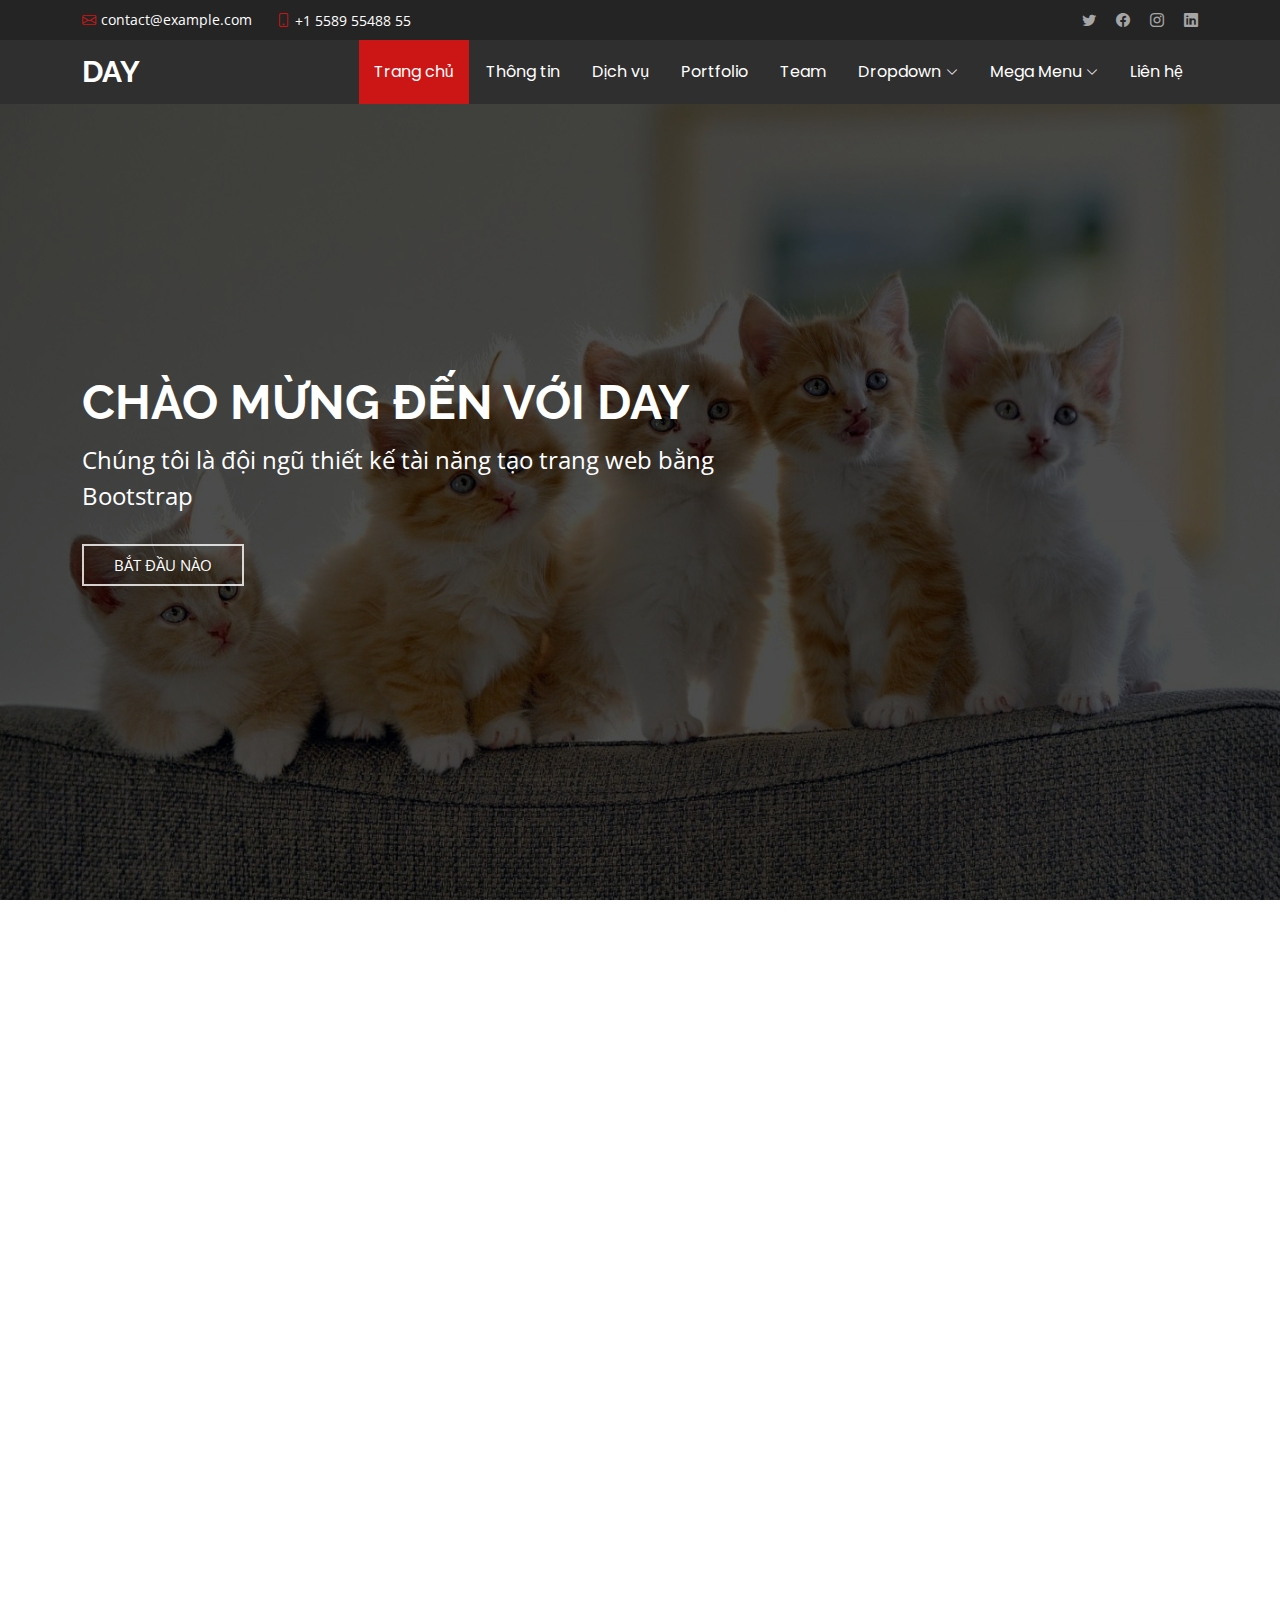
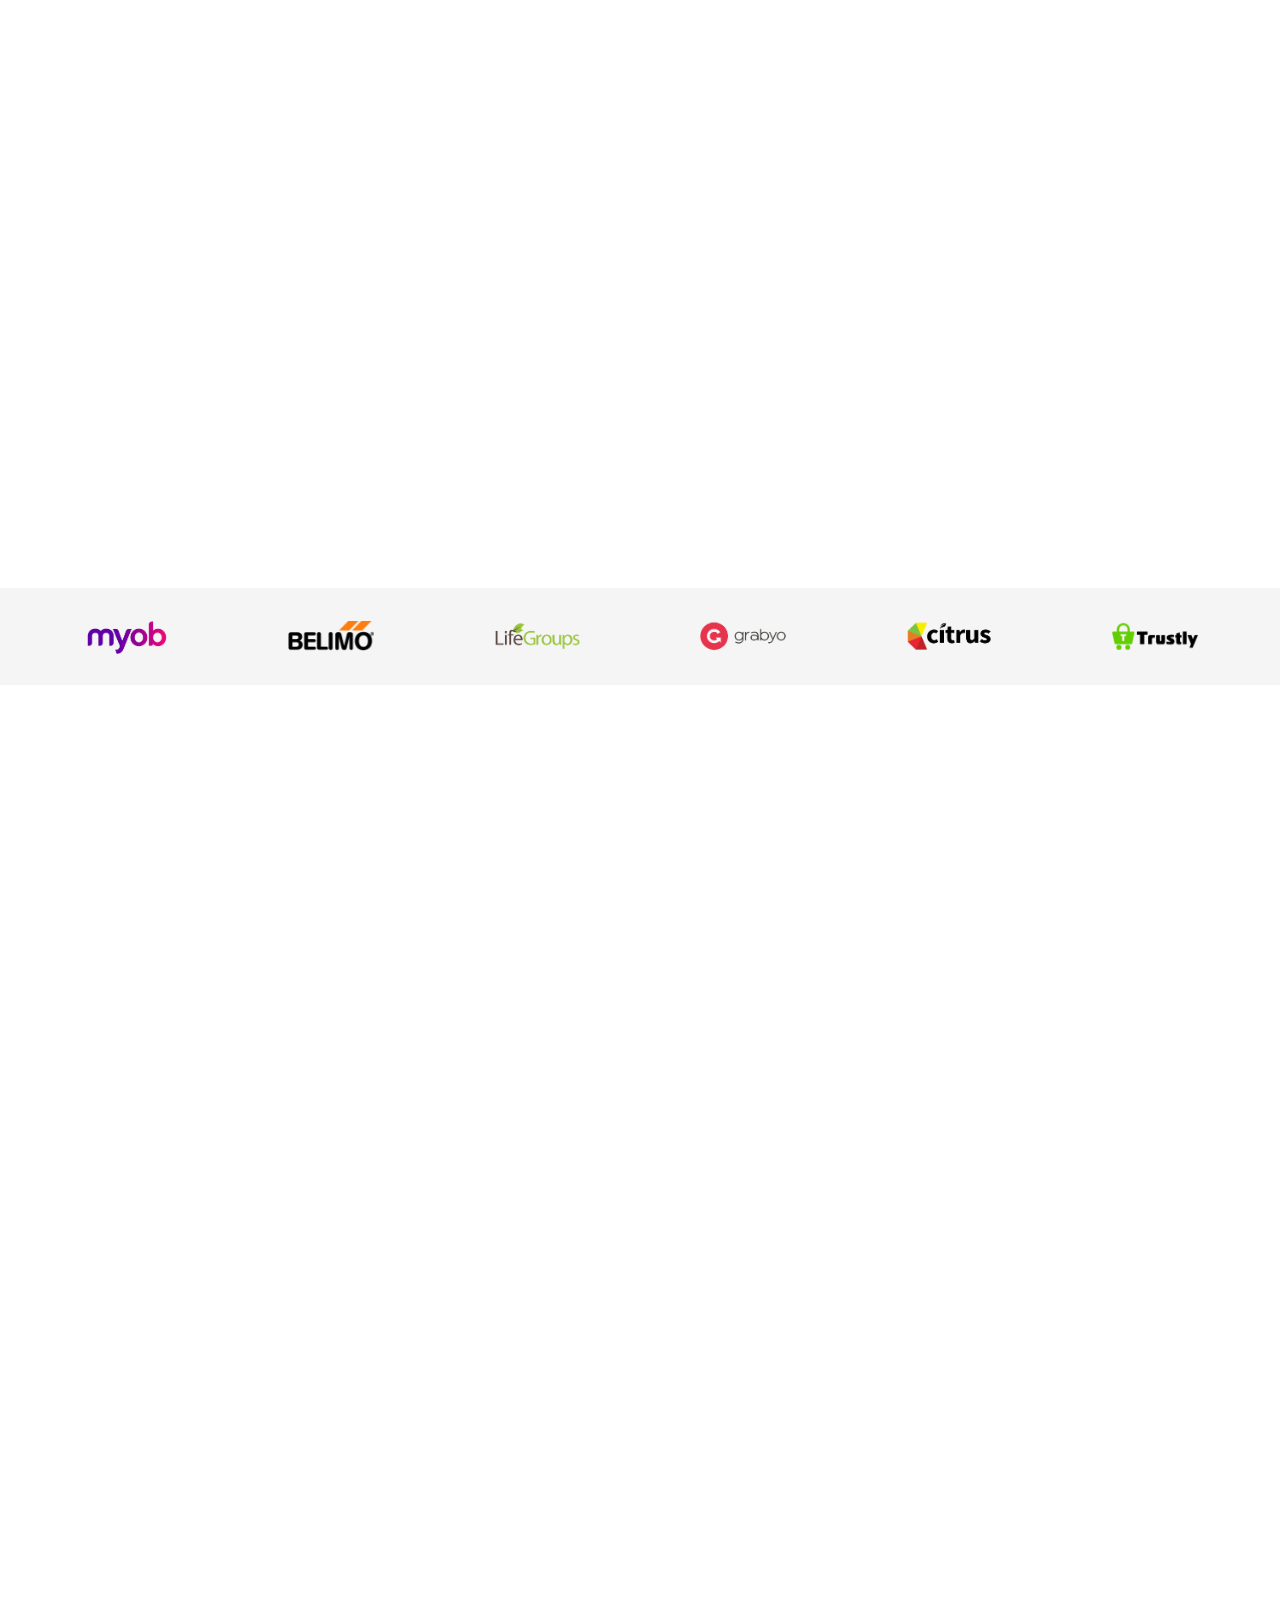
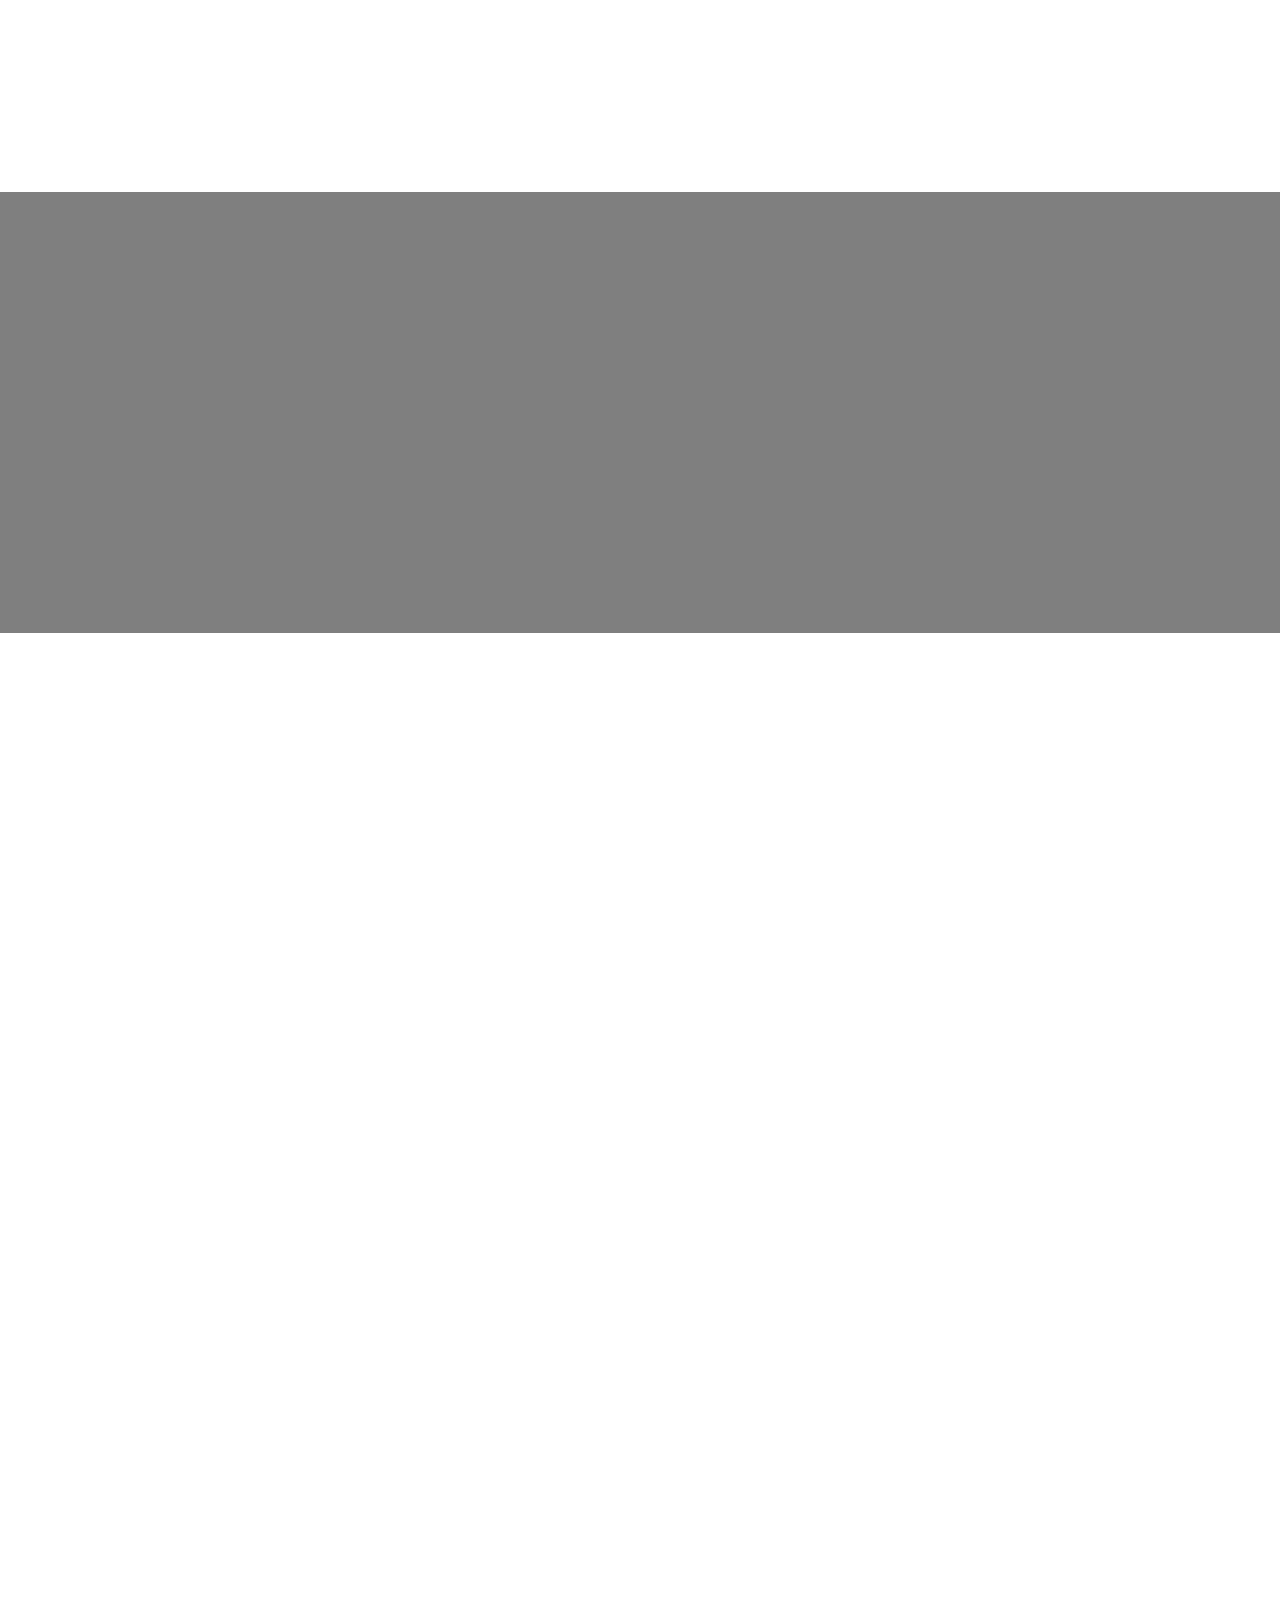
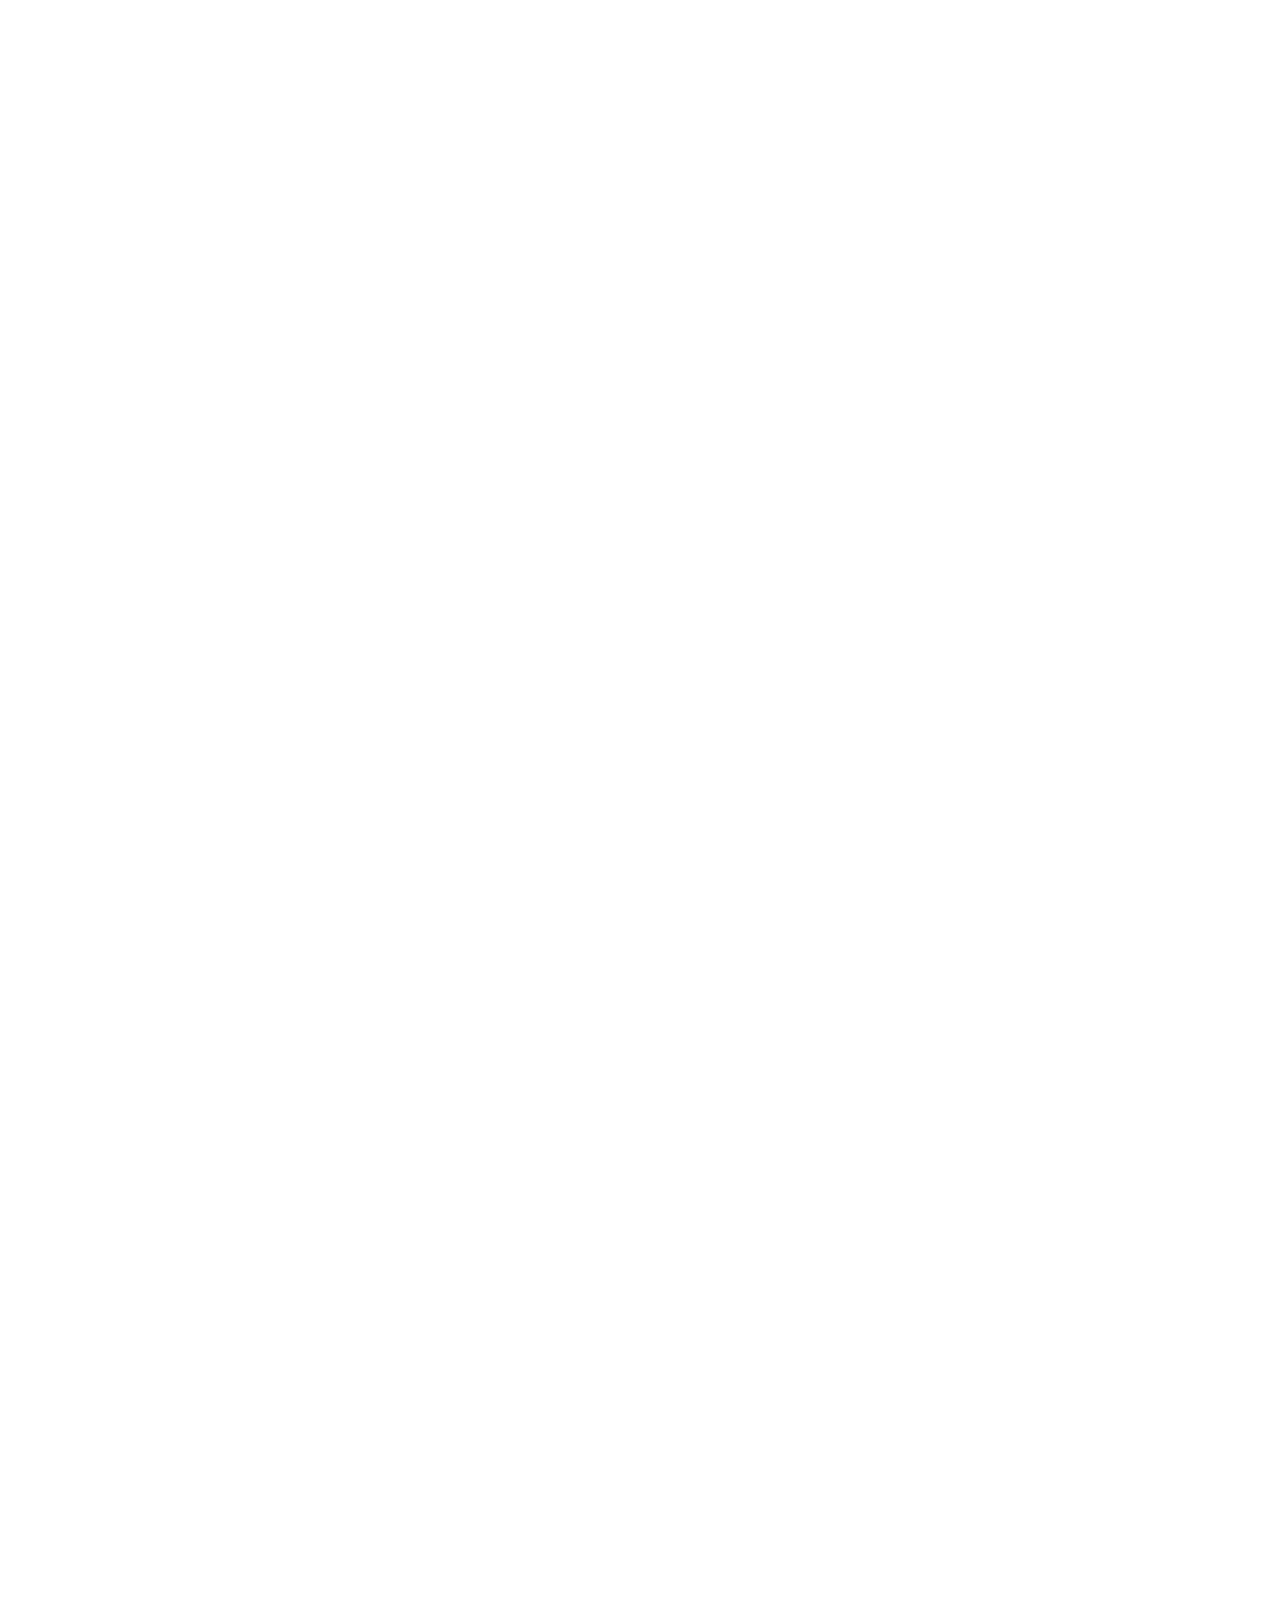
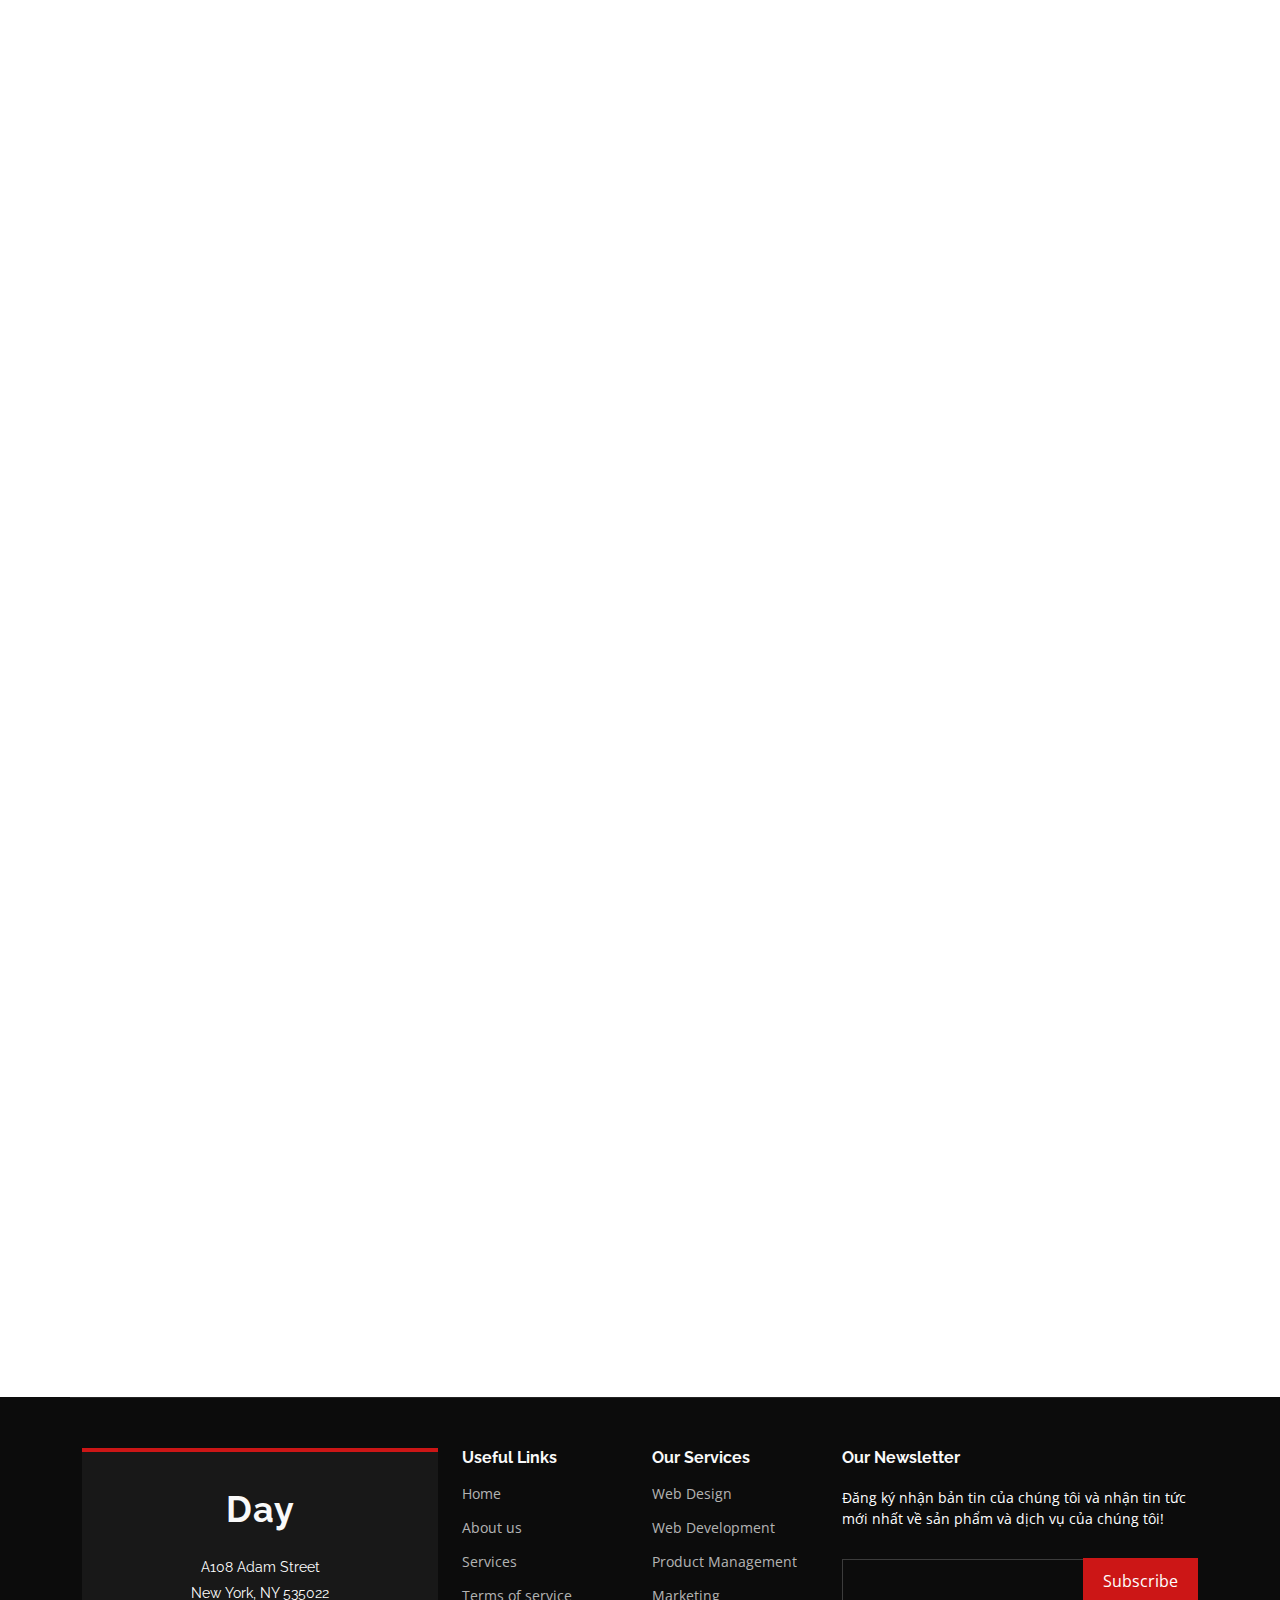
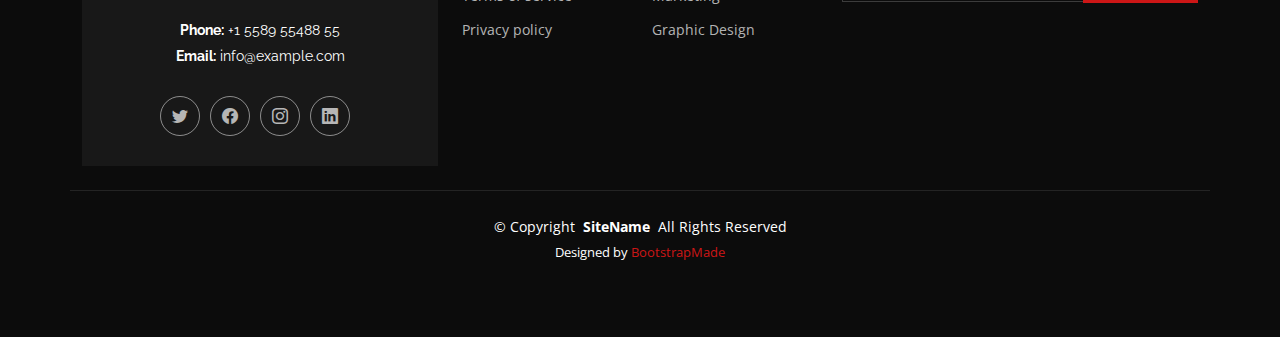
==== commit 2a004a0a: "update" ====
--- a/index.htm
+++ b/index.htm
@@ -132,7 +132,7 @@
     <!-- Hero Section -->
     <section id="hero" class="hero section">
 
-      <img src="assets/img/hero-bg.jpg" alt="" data-aos="fade-in">
+      <img src="stuff/meo2.jpg" alt="" data-aos="fade-in">
 
       <div class="container" data-aos="fade-up" data-aos-delay="100">
         <div class="row justify-content-start">
